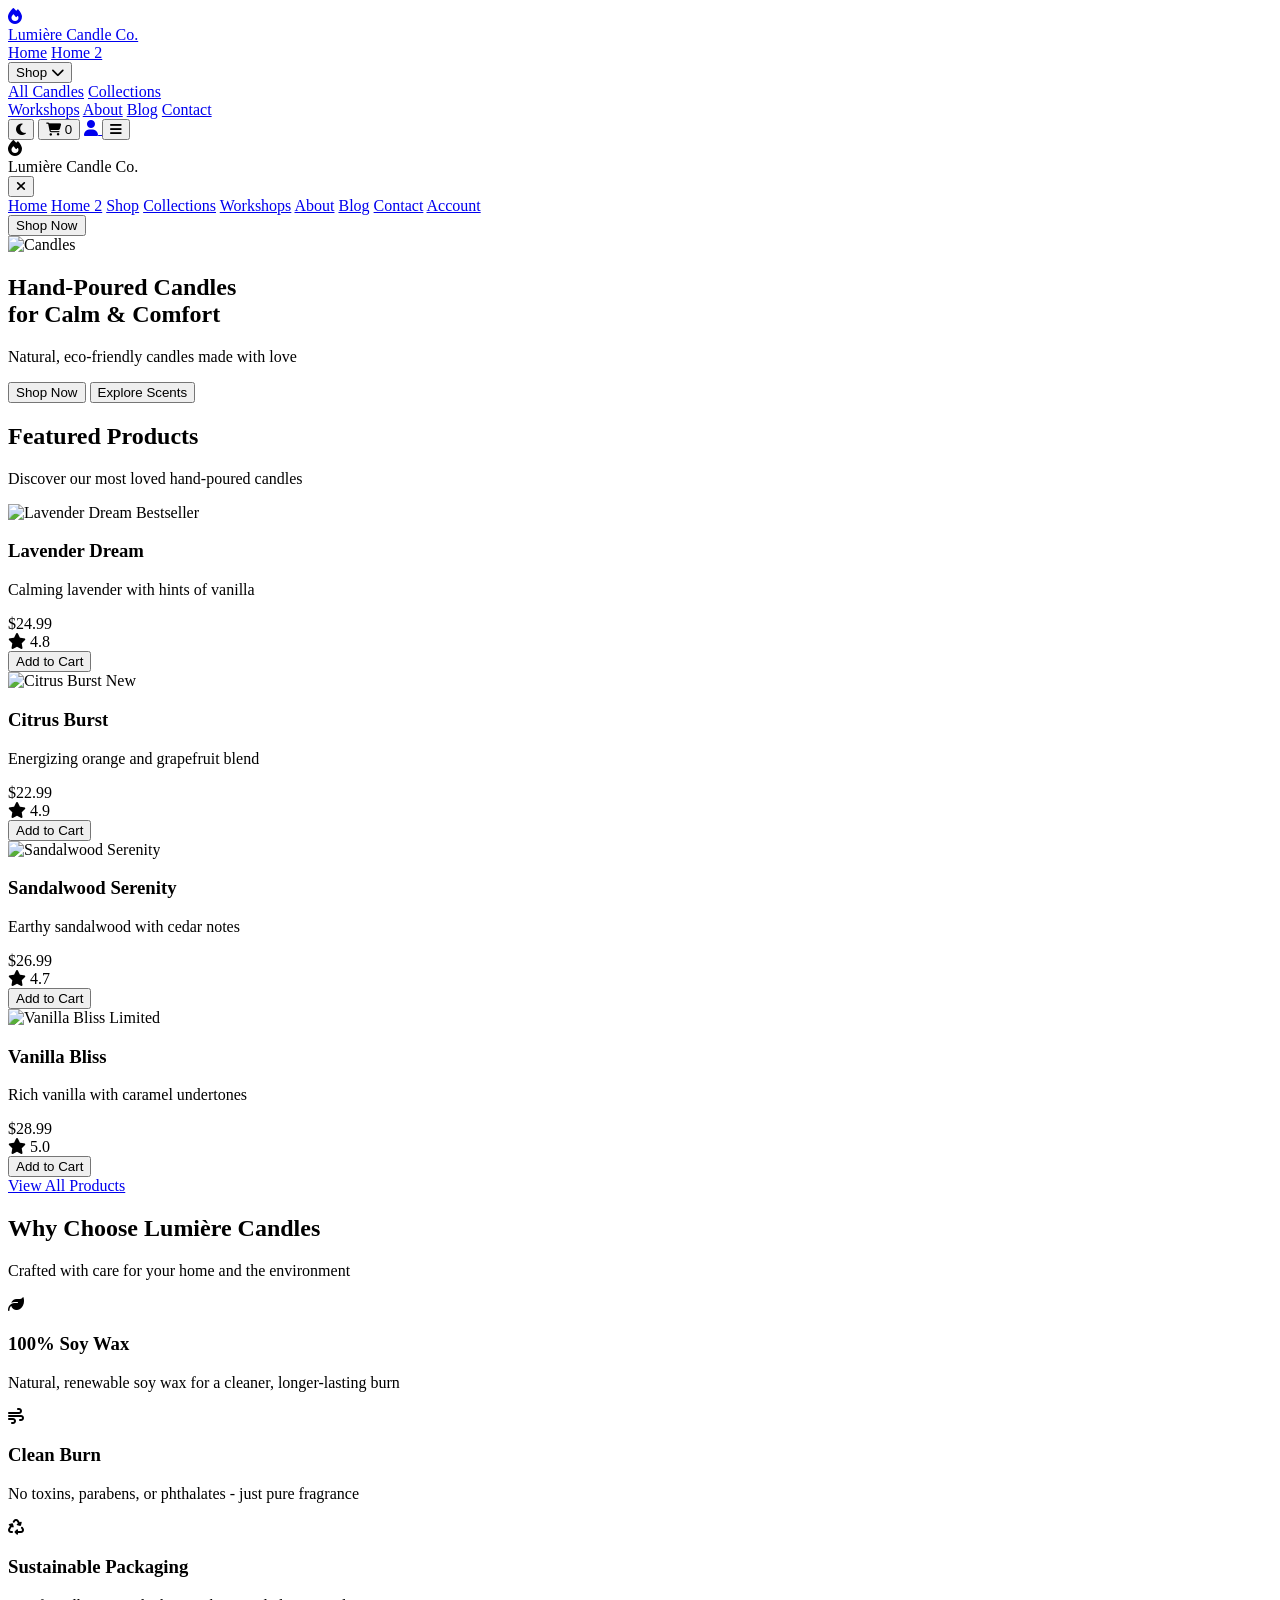
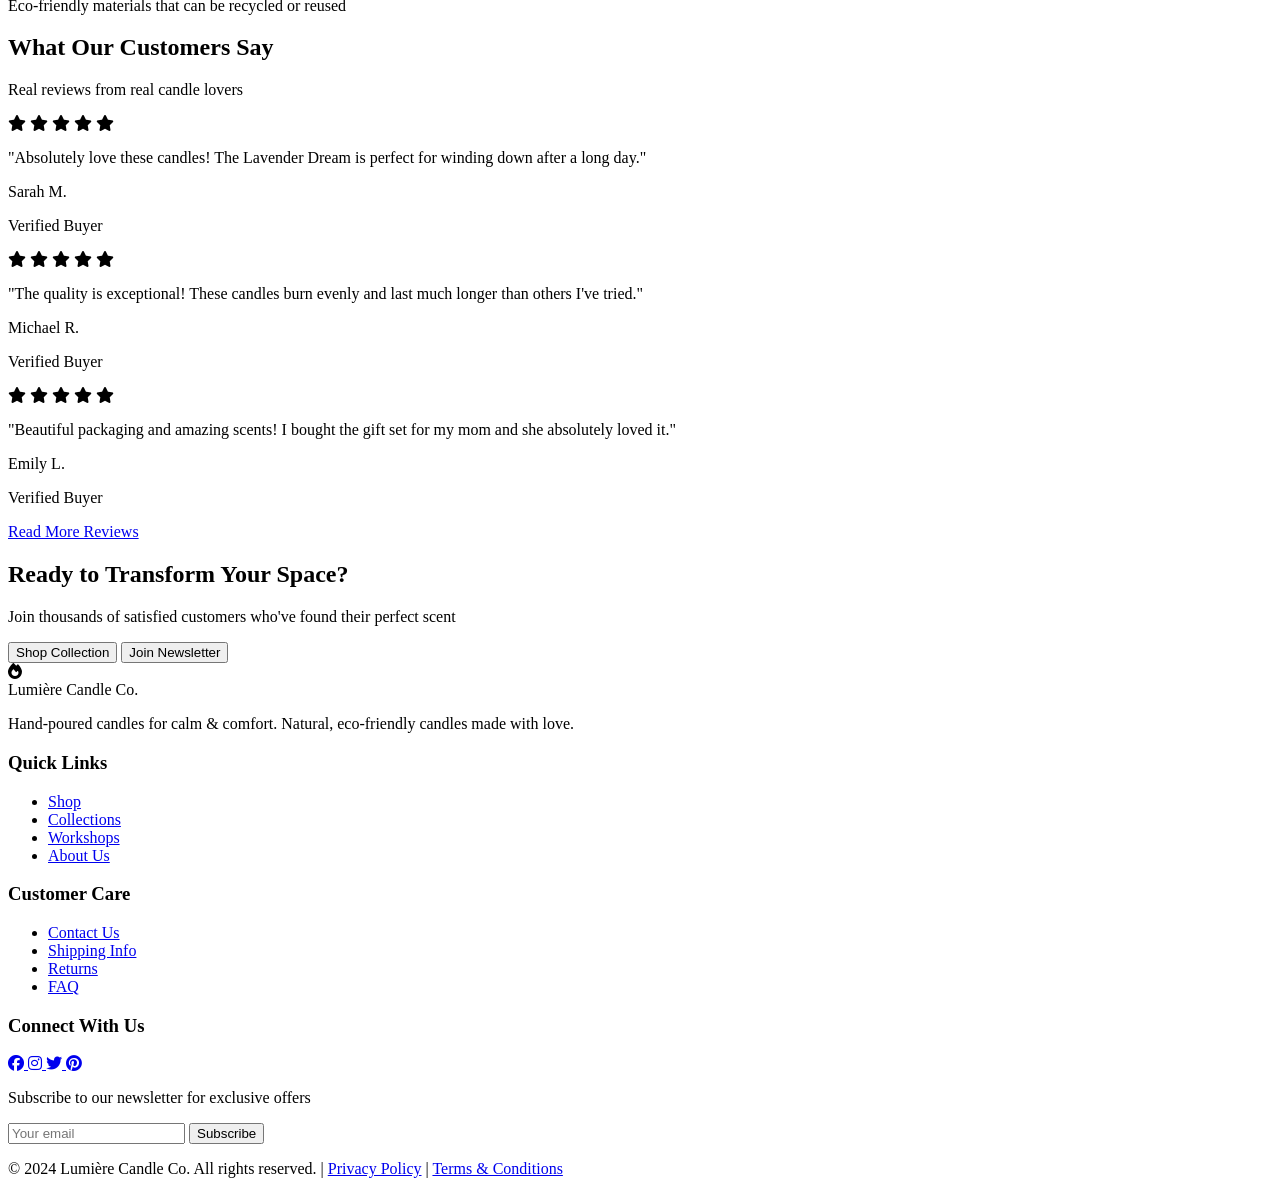
==== index.html @ 9a739b4f "first commit" ====
<!DOCTYPE html>
<html lang="en">
<head>
    <meta charset="UTF-8">
    <meta name="viewport" content="width=device-width, initial-scale=1.0">
    <meta name="description" content="Hand-poured candles for calm & comfort. Natural, eco-friendly candles made with love.">
    <meta name="keywords" content="candles, soy wax, eco-friendly, hand-poured, aromatherapy">
    <link rel="icon" type="image/svg+xml" href="assets/favicon.svg">
    <script src="https://cdn.tailwindcss.com"></script>
    <link rel="stylesheet" href="https://cdnjs.cloudflare.com/ajax/libs/font-awesome/6.4.0/css/all.min.css">
    <link rel="stylesheet" href="css/styles.css">
    <title>Lumière Candle Co. - Hand-Poured Candles</title>
</head>
<body class="bg-gray-50 dark:bg-gray-900 transition-colors duration-300">
    
    <!-- Navigation -->
    <nav id="navbar" class="fixed top-0 left-0 right-0 bg-white dark:bg-gray-800 shadow-md z-50 transition-all duration-300">
        <div class="container mx-auto px-4">
            <div class="flex justify-between items-center h-16 md:h-20">
                <!-- Logo -->
                <a href="index.html" class="flex items-center space-x-2 group">
                    <div class="w-10 h-10 bg-gradient-to-br from-orange-400 to-amber-600 rounded-full flex items-center justify-center transform transition-transform duration-300 group-hover:scale-110">
                        <i class="fas fa-fire text-white text-lg"></i>
                    </div>
                    <span class="text-xl md:text-2xl font-bold text-gray-800 dark:text-white group-hover:text-orange-600 dark:group-hover:text-orange-400 transition-colors duration-300">
                        Lumière Candle Co.
                    </span>
                </a>
                
                <!-- Desktop Navigation -->
                <div class="hidden lg:flex items-center space-x-8">
                    <a href="index.html" class="nav-link text-orange-600 dark:text-orange-400 font-semibold">Home</a>
                    <a href="home2.html" class="nav-link text-gray-700 dark:text-gray-300 hover:text-orange-600">Home 2</a>
                    <div class="relative group">
                        <button class="nav-link text-gray-700 dark:text-gray-300 hover:text-orange-600 flex items-center space-x-1">
                            <span>Shop</span>
                            <i class="fas fa-chevron-down text-xs"></i>
                        </button>
                        <div class="absolute top-full left-0 mt-2 w-48 bg-white dark:bg-gray-800 rounded-lg shadow-lg opacity-0 invisible group-hover:opacity-100 group-hover:visible transition-all duration-200">
                            <a href="shop.html" class="block px-4 py-3 hover:bg-orange-50 hover:text-orange-600">All Candles</a>
                            <a href="collections.html" class="block px-4 py-3 hover:bg-orange-50 hover:text-orange-600">Collections</a>
                        </div>
                    </div>
                    <a href="workshops.html" class="nav-link text-gray-700 dark:text-gray-300 hover:text-orange-600">Workshops</a>
                    <a href="about.html" class="nav-link text-gray-700 dark:text-gray-300 hover:text-orange-600">About</a>
                    <a href="blog.html" class="nav-link text-gray-700 dark:text-gray-300 hover:text-orange-600">Blog</a>
                    <a href="contact.html" class="nav-link text-gray-700 dark:text-gray-300 hover:text-orange-600">Contact</a>
                </div>
                
                <!-- Right Side Actions -->
                <div class="flex items-center space-x-4">
                    <button id="darkModeToggle" class="p-2 rounded-full hover:bg-gray-100 dark:hover:bg-gray-700">
                        <i class="fas fa-moon text-gray-700 dark:text-gray-300"></i>
                    </button>
                    <button class="relative p-2 rounded-full hover:bg-gray-100 dark:hover:bg-gray-700">
                        <i class="fas fa-shopping-cart text-gray-700 dark:text-gray-300"></i>
                        <span id="cartCount" class="absolute -top-1 -right-1 bg-orange-600 text-white text-xs rounded-full w-5 h-5 flex items-center justify-center">0</span>
                    </button>
                    <a href="account.html" class="p-2 rounded-full hover:bg-gray-100 dark:hover:bg-gray-700">
                        <i class="fas fa-user text-gray-700 dark:text-gray-300"></i>
                    </a>
                    <button id="mobileMenuToggle" class="lg:hidden p-2 rounded-full hover:bg-gray-100 dark:hover:bg-gray-700">
                        <i class="fas fa-bars text-gray-700 dark:text-gray-300"></i>
                    </button>
                </div>
            </div>
        </div>
    </nav>
    
    <!-- Mobile Menu -->
    <div id="mobileMenu" class="lg:hidden fixed inset-0 bg-white dark:bg-gray-800 z-40 transform translate-x-full transition-transform duration-300">
        <div class="p-4">
            <div class="flex justify-between items-center mb-8">
                <div class="flex items-center space-x-2">
                    <div class="w-10 h-10 bg-gradient-to-br from-orange-400 to-amber-600 rounded-full flex items-center justify-center">
                        <i class="fas fa-fire text-white text-lg"></i>
                    </div>
                    <span class="text-xl font-bold text-gray-800 dark:text-white">Lumière Candle Co.</span>
                </div>
                <button id="closeMobileMenu" class="p-2 rounded-full hover:bg-gray-100 dark:hover:bg-gray-700">
                    <i class="fas fa-times text-gray-700 dark:text-gray-300"></i>
                </button>
            </div>
            
            <nav class="space-y-4">
                <a href="index.html" class="block py-3 text-lg text-orange-600 dark:text-orange-400 font-semibold">Home</a>
                <a href="home2.html" class="block py-3 text-lg text-gray-700 dark:text-gray-300">Home 2</a>
                <a href="shop.html" class="block py-3 text-lg text-gray-700 dark:text-gray-300">Shop</a>
                <a href="collections.html" class="block py-3 text-lg text-gray-700 dark:text-gray-300">Collections</a>
                <a href="workshops.html" class="block py-3 text-lg text-gray-700 dark:text-gray-300">Workshops</a>
                <a href="about.html" class="block py-3 text-lg text-gray-700 dark:text-gray-300">About</a>
                <a href="blog.html" class="block py-3 text-lg text-gray-700 dark:text-gray-300">Blog</a>
                <a href="contact.html" class="block py-3 text-lg text-gray-700 dark:text-gray-300">Contact</a>
                <a href="account.html" class="block py-3 text-lg text-gray-700 dark:text-gray-300">Account</a>
            </nav>
            
            <div class="mt-8 pt-8 border-t border-gray-200 dark:border-gray-700">
                <button class="w-full bg-orange-600 hover:bg-orange-700 text-white font-semibold py-3 px-6 rounded-lg mb-4">
                    Shop Now
                </button>
            </div>
        </div>
    </div>
    
    <!-- Main Content -->
    <main class="pt-16 md:pt-20">
        
        <!-- Hero Section -->
        <section class="relative h-screen flex items-center justify-center overflow-hidden">
            <div class="absolute inset-0 z-0">
                <div class="absolute inset-0 bg-gradient-to-br from-orange-100 via-amber-50 to-yellow-50 dark:from-gray-900 dark:via-gray-800 dark:to-gray-900"></div>
                <div class="absolute inset-0 bg-black opacity-20"></div>
                <img src="https://images.unsplash.com/photo-1518173946687-a4c8892bbd9f?ixlib=rb-4.0.3&auto=format&fit=crop&w=2070&q=80" alt="Candles" class="w-full h-full object-cover">
            </div>
            
            <div class="relative z-10 text-center px-4 max-w-4xl mx-auto">
                <h1 class="text-4xl md:text-6xl lg:text-7xl font-bold text-white mb-6">
                    Hand-Poured Candles<br>for Calm & Comfort
                </h1>
                <p class="text-xl md:text-2xl text-gray-100 mb-8">
                    Natural, eco-friendly candles made with love
                </p>
                <div class="flex flex-col sm:flex-row gap-4 justify-center">
                    <button class="bg-orange-600 hover:bg-orange-700 text-white font-semibold py-4 px-8 rounded-lg transform hover:scale-105 transition-all duration-300 shadow-lg">
                        Shop Now
                    </button>
                    <button class="bg-transparent border-2 border-white text-white hover:bg-white hover:text-gray-900 font-semibold py-4 px-8 rounded-lg transform hover:scale-105 transition-all duration-300">
                        Explore Scents
                    </button>
                </div>
            </div>
        </section>
        
        <!-- Featured Products -->
        <section class="py-16 md:py-24 bg-white dark:bg-gray-800">
            <div class="container mx-auto px-4">
                <div class="text-center mb-12">
                    <h2 class="text-3xl md:text-4xl font-bold text-gray-900 dark:text-white mb-4">Featured Products</h2>
                    <p class="text-lg text-gray-600 dark:text-gray-400">Discover our most loved hand-poured candles</p>
                </div>
                
                <div class="grid grid-cols-1 md:grid-cols-2 lg:grid-cols-4 gap-6">
                    <div class="bg-gray-50 dark:bg-gray-700 rounded-lg overflow-hidden shadow-lg hover:shadow-xl transform hover:-translate-y-2 transition-all duration-300">
                        <div class="relative">
                            <img src="https://images.unsplash.com/photo-1596464616568-66726450d851?ixlib=rb-4.0.3&auto=format&fit=crop&w=687&q=80" alt="Lavender Dream" class="w-full h-48 object-cover">
                            <span class="absolute top-4 right-4 bg-orange-600 text-white text-xs px-2 py-1 rounded">Bestseller</span>
                        </div>
                        <div class="p-4">
                            <h3 class="text-lg font-semibold text-gray-900 dark:text-white mb-2">Lavender Dream</h3>
                            <p class="text-gray-600 dark:text-gray-400 text-sm mb-3">Calming lavender with hints of vanilla</p>
                            <div class="flex items-center justify-between mb-3">
                                <span class="text-2xl font-bold text-orange-600 dark:text-orange-400">$24.99</span>
                                <div class="flex items-center">
                                    <i class="fas fa-star text-yellow-400 text-sm"></i>
                                    <span class="text-gray-600 dark:text-gray-400 text-sm ml-1">4.8</span>
                                </div>
                            </div>
                            <button class="w-full bg-orange-600 hover:bg-orange-700 text-white font-semibold py-2 px-4 rounded transition-colors duration-200">
                                Add to Cart
                            </button>
                        </div>
                    </div>
                    
                    <div class="bg-gray-50 dark:bg-gray-700 rounded-lg overflow-hidden shadow-lg hover:shadow-xl transform hover:-translate-y-2 transition-all duration-300">
                        <div class="relative">
                            <img src="https://images.unsplash.com/photo-1578662996442-48f60103fc96?ixlib=rb-4.0.3&auto=format&fit=crop&w=687&q=80" alt="Citrus Burst" class="w-full h-48 object-cover">
                            <span class="absolute top-4 right-4 bg-green-600 text-white text-xs px-2 py-1 rounded">New</span>
                        </div>
                        <div class="p-4">
                            <h3 class="text-lg font-semibold text-gray-900 dark:text-white mb-2">Citrus Burst</h3>
                            <p class="text-gray-600 dark:text-gray-400 text-sm mb-3">Energizing orange and grapefruit blend</p>
                            <div class="flex items-center justify-between mb-3">
                                <span class="text-2xl font-bold text-orange-600 dark:text-orange-400">$22.99</span>
                                <div class="flex items-center">
                                    <i class="fas fa-star text-yellow-400 text-sm"></i>
                                    <span class="text-gray-600 dark:text-gray-400 text-sm ml-1">4.9</span>
                                </div>
                            </div>
                            <button class="w-full bg-orange-600 hover:bg-orange-700 text-white font-semibold py-2 px-4 rounded transition-colors duration-200">
                                Add to Cart
                            </button>
                        </div>
                    </div>
                    
                    <div class="bg-gray-50 dark:bg-gray-700 rounded-lg overflow-hidden shadow-lg hover:shadow-xl transform hover:-translate-y-2 transition-all duration-300">
                        <div class="relative">
                            <img src="https://images.unsplash.com/photo-1603732551681-2e91159b9dc2?ixlib=rb-4.0.3&auto=format&fit=crop&w=687&q=80" alt="Sandalwood Serenity" class="w-full h-48 object-cover">
                        </div>
                        <div class="p-4">
                            <h3 class="text-lg font-semibold text-gray-900 dark:text-white mb-2">Sandalwood Serenity</h3>
                            <p class="text-gray-600 dark:text-gray-400 text-sm mb-3">Earthy sandalwood with cedar notes</p>
                            <div class="flex items-center justify-between mb-3">
                                <span class="text-2xl font-bold text-orange-600 dark:text-orange-400">$26.99</span>
                                <div class="flex items-center">
                                    <i class="fas fa-star text-yellow-400 text-sm"></i>
                                    <span class="text-gray-600 dark:text-gray-400 text-sm ml-1">4.7</span>
                                </div>
                            </div>
                            <button class="w-full bg-orange-600 hover:bg-orange-700 text-white font-semibold py-2 px-4 rounded transition-colors duration-200">
                                Add to Cart
                            </button>
                        </div>
                    </div>
                    
                    <div class="bg-gray-50 dark:bg-gray-700 rounded-lg overflow-hidden shadow-lg hover:shadow-xl transform hover:-translate-y-2 transition-all duration-300">
                        <div class="relative">
                            <img src="https://images.unsplash.com/photo-1518173946687-a4c8892bbd9f?ixlib=rb-4.0.3&auto=format&fit=crop&w=2070&q=80" alt="Vanilla Bliss" class="w-full h-48 object-cover">
                            <span class="absolute top-4 right-4 bg-red-600 text-white text-xs px-2 py-1 rounded">Limited</span>
                        </div>
                        <div class="p-4">
                            <h3 class="text-lg font-semibold text-gray-900 dark:text-white mb-2">Vanilla Bliss</h3>
                            <p class="text-gray-600 dark:text-gray-400 text-sm mb-3">Rich vanilla with caramel undertones</p>
                            <div class="flex items-center justify-between mb-3">
                                <span class="text-2xl font-bold text-orange-600 dark:text-orange-400">$28.99</span>
                                <div class="flex items-center">
                                    <i class="fas fa-star text-yellow-400 text-sm"></i>
                                    <span class="text-gray-600 dark:text-gray-400 text-sm ml-1">5.0</span>
                                </div>
                            </div>
                            <button class="w-full bg-orange-600 hover:bg-orange-700 text-white font-semibold py-2 px-4 rounded transition-colors duration-200">
                                Add to Cart
                            </button>
                        </div>
                    </div>
                </div>
                
                <div class="text-center mt-12">
                    <a href="shop.html" class="inline-block bg-orange-600 hover:bg-orange-700 text-white font-semibold py-3 px-8 rounded-lg transform hover:scale-105 transition-all duration-300">
                        View All Products
                    </a>
                </div>
            </div>
        </section>
        
        <!-- Why Choose Us -->
        <section class="py-16 md:py-24 bg-gray-50 dark:bg-gray-900">
            <div class="container mx-auto px-4">
                <div class="text-center mb-12">
                    <h2 class="text-3xl md:text-4xl font-bold text-gray-900 dark:text-white mb-4">Why Choose Lumière Candles</h2>
                    <p class="text-lg text-gray-600 dark:text-gray-400">Crafted with care for your home and the environment</p>
                </div>
                
                <div class="grid grid-cols-1 md:grid-cols-3 gap-8">
                    <div class="text-center">
                        <div class="w-20 h-20 bg-orange-100 dark:bg-orange-900 rounded-full flex items-center justify-center mx-auto mb-4">
                            <i class="fas fa-leaf text-orange-600 dark:text-orange-400 text-3xl"></i>
                        </div>
                        <h3 class="text-xl font-semibold text-gray-900 dark:text-white mb-3">100% Soy Wax</h3>
                        <p class="text-gray-600 dark:text-gray-400">Natural, renewable soy wax for a cleaner, longer-lasting burn</p>
                    </div>
                    
                    <div class="text-center">
                        <div class="w-20 h-20 bg-orange-100 dark:bg-orange-900 rounded-full flex items-center justify-center mx-auto mb-4">
                            <i class="fas fa-wind text-orange-600 dark:text-orange-400 text-3xl"></i>
                        </div>
                        <h3 class="text-xl font-semibold text-gray-900 dark:text-white mb-3">Clean Burn</h3>
                        <p class="text-gray-600 dark:text-gray-400">No toxins, parabens, or phthalates - just pure fragrance</p>
                    </div>
                    
                    <div class="text-center">
                        <div class="w-20 h-20 bg-orange-100 dark:bg-orange-900 rounded-full flex items-center justify-center mx-auto mb-4">
                            <i class="fas fa-recycle text-orange-600 dark:text-orange-400 text-3xl"></i>
                        </div>
                        <h3 class="text-xl font-semibold text-gray-900 dark:text-white mb-3">Sustainable Packaging</h3>
                        <p class="text-gray-600 dark:text-gray-400">Eco-friendly materials that can be recycled or reused</p>
                    </div>
                </div>
            </div>
        </section>
        
        <!-- Customer Reviews -->
        <section class="py-16 md:py-24 bg-white dark:bg-gray-800">
            <div class="container mx-auto px-4">
                <div class="text-center mb-12">
                    <h2 class="text-3xl md:text-4xl font-bold text-gray-900 dark:text-white mb-4">What Our Customers Say</h2>
                    <p class="text-lg text-gray-600 dark:text-gray-400">Real reviews from real candle lovers</p>
                </div>
                
                <div class="grid grid-cols-1 md:grid-cols-3 gap-8">
                    <div class="bg-gray-50 dark:bg-gray-700 p-6 rounded-lg shadow-lg">
                        <div class="flex text-yellow-400 mb-4">
                            <i class="fas fa-star"></i>
                            <i class="fas fa-star"></i>
                            <i class="fas fa-star"></i>
                            <i class="fas fa-star"></i>
                            <i class="fas fa-star"></i>
                        </div>
                        <p class="text-gray-700 dark:text-gray-300 mb-4">"Absolutely love these candles! The Lavender Dream is perfect for winding down after a long day."</p>
                        <div class="flex items-center">
                            <div class="w-10 h-10 bg-gray-300 rounded-full mr-3"></div>
                            <div>
                                <p class="font-semibold text-gray-900 dark:text-white">Sarah M.</p>
                                <p class="text-sm text-gray-600 dark:text-gray-400">Verified Buyer</p>
                            </div>
                        </div>
                    </div>
                    
                    <div class="bg-gray-50 dark:bg-gray-700 p-6 rounded-lg shadow-lg">
                        <div class="flex text-yellow-400 mb-4">
                            <i class="fas fa-star"></i>
                            <i class="fas fa-star"></i>
                            <i class="fas fa-star"></i>
                            <i class="fas fa-star"></i>
                            <i class="fas fa-star"></i>
                        </div>
                        <p class="text-gray-700 dark:text-gray-300 mb-4">"The quality is exceptional! These candles burn evenly and last much longer than others I've tried."</p>
                        <div class="flex items-center">
                            <div class="w-10 h-10 bg-gray-300 rounded-full mr-3"></div>
                            <div>
                                <p class="font-semibold text-gray-900 dark:text-white">Michael R.</p>
                                <p class="text-sm text-gray-600 dark:text-gray-400">Verified Buyer</p>
                            </div>
                        </div>
                    </div>
                    
                    <div class="bg-gray-50 dark:bg-gray-700 p-6 rounded-lg shadow-lg">
                        <div class="flex text-yellow-400 mb-4">
                            <i class="fas fa-star"></i>
                            <i class="fas fa-star"></i>
                            <i class="fas fa-star"></i>
                            <i class="fas fa-star"></i>
                            <i class="fas fa-star"></i>
                        </div>
                        <p class="text-gray-700 dark:text-gray-300 mb-4">"Beautiful packaging and amazing scents! I bought the gift set for my mom and she absolutely loved it."</p>
                        <div class="flex items-center">
                            <div class="w-10 h-10 bg-gray-300 rounded-full mr-3"></div>
                            <div>
                                <p class="font-semibold text-gray-900 dark:text-white">Emily L.</p>
                                <p class="text-sm text-gray-600 dark:text-gray-400">Verified Buyer</p>
                            </div>
                        </div>
                    </div>
                </div>
                
                <div class="text-center mt-12">
                    <a href="#" class="inline-block bg-orange-600 hover:bg-orange-700 text-white font-semibold py-3 px-8 rounded-lg transform hover:scale-105 transition-all duration-300">
                        Read More Reviews
                    </a>
                </div>
            </div>
        </section>
        
        <!-- Final CTA Banner -->
        <section class="py-16 md:py-24 bg-gradient-to-r from-orange-500 to-amber-600">
            <div class="container mx-auto px-4 text-center">
                <h2 class="text-3xl md:text-4xl font-bold text-white mb-4">Ready to Transform Your Space?</h2>
                <p class="text-xl text-orange-100 mb-8">Join thousands of satisfied customers who've found their perfect scent</p>
                <div class="flex flex-col sm:flex-row gap-4 justify-center">
                    <button class="bg-white text-orange-600 hover:bg-gray-100 font-semibold py-3 px-8 rounded-lg transform hover:scale-105 transition-all duration-300">
                        Shop Collection
                    </button>
                    <button class="bg-transparent border-2 border-white text-white hover:bg-white hover:text-orange-600 font-semibold py-3 px-8 rounded-lg transform hover:scale-105 transition-all duration-300">
                        Join Newsletter
                    </button>
                </div>
            </div>
        </section>
        
    </main>
    
    <!-- Footer -->
    <footer class="bg-gray-900 text-white py-12">
        <div class="container mx-auto px-4">
            <div class="grid grid-cols-1 md:grid-cols-4 gap-8">
                <div>
                    <div class="flex items-center space-x-2 mb-4">
                        <div class="w-10 h-10 bg-gradient-to-br from-orange-400 to-amber-600 rounded-full flex items-center justify-center">
                            <i class="fas fa-fire text-white text-lg"></i>
                        </div>
                        <span class="text-xl font-bold">Lumière Candle Co.</span>
                    </div>
                    <p class="text-gray-400">Hand-poured candles for calm & comfort. Natural, eco-friendly candles made with love.</p>
                </div>
                
                <div>
                    <h3 class="font-semibold mb-4">Quick Links</h3>
                    <ul class="space-y-2">
                        <li><a href="shop.html" class="text-gray-400 hover:text-orange-400 transition-colors duration-200">Shop</a></li>
                        <li><a href="collections.html" class="text-gray-400 hover:text-orange-400 transition-colors duration-200">Collections</a></li>
                        <li><a href="workshops.html" class="text-gray-400 hover:text-orange-400 transition-colors duration-200">Workshops</a></li>
                        <li><a href="about.html" class="text-gray-400 hover:text-orange-400 transition-colors duration-200">About Us</a></li>
                    </ul>
                </div>
                
                <div>
                    <h3 class="font-semibold mb-4">Customer Care</h3>
                    <ul class="space-y-2">
                        <li><a href="contact.html" class="text-gray-400 hover:text-orange-400 transition-colors duration-200">Contact Us</a></li>
                        <li><a href="shipping.html" class="text-gray-400 hover:text-orange-400 transition-colors duration-200">Shipping Info</a></li>
                        <li><a href="returns.html" class="text-gray-400 hover:text-orange-400 transition-colors duration-200">Returns</a></li>
                        <li><a href="faq.html" class="text-gray-400 hover:text-orange-400 transition-colors duration-200">FAQ</a></li>
                    </ul>
                </div>
                
                <div>
                    <h3 class="font-semibold mb-4">Connect With Us</h3>
                    <div class="flex space-x-4 mb-4">
                        <a href="#" class="text-gray-400 hover:text-orange-400 transition-colors duration-200">
                            <i class="fab fa-facebook text-xl"></i>
                        </a>
                        <a href="#" class="text-gray-400 hover:text-orange-400 transition-colors duration-200">
                            <i class="fab fa-instagram text-xl"></i>
                        </a>
                        <a href="#" class="text-gray-400 hover:text-orange-400 transition-colors duration-200">
                            <i class="fab fa-twitter text-xl"></i>
                        </a>
                        <a href="#" class="text-gray-400 hover:text-orange-400 transition-colors duration-200">
                            <i class="fab fa-pinterest text-xl"></i>
                        </a>
                    </div>
                    <p class="text-gray-400 mb-4">Subscribe to our newsletter for exclusive offers</p>
                    <div class="flex">
                        <input type="email" placeholder="Your email" class="bg-gray-800 text-white px-4 py-2 rounded-l-lg flex-1">
                        <button class="bg-orange-600 hover:bg-orange-700 text-white px-4 py-2 rounded-r-lg transition-colors duration-200">
                            Subscribe
                        </button>
                    </div>
                </div>
            </div>
            
            <div class="border-t border-gray-800 mt-8 pt-8 text-center text-gray-400">
                <p>&copy; 2024 Lumière Candle Co. All rights reserved. | <a href="privacy.html" class="hover:text-orange-400">Privacy Policy</a> | <a href="terms.html" class="hover:text-orange-400">Terms & Conditions</a></p>
            </div>
        </div>
    </footer>
    
    <script src="js/main.js"></script>
</body>
</html>
---- css/styles.css ----
/* Custom CSS for Lumière Candle Co. */

/* Animation Classes */
@keyframes fade-in-up {
    from { opacity: 0; transform: translateY(30px); }
    to { opacity: 1; transform: translateY(0); }
}

.animate-fade-in-up { animation: fade-in-up 0.8s ease-out forwards; }
.animation-delay-200 { animation-delay: 0.2s; }
.animation-delay-400 { animation-delay: 0.4s; }

/* Navigation */
.nav-link { position: relative; transition: all 0.3s ease; }
.nav-link::after {
    content: ''; position: absolute; bottom: -2px; left: 0; width: 0; height: 2px;
    background-color: #ea580c; transition: width 0.3s ease;
}
.nav-link:hover::after { width: 100%; }

/* Cards */
.card-hover { transition: all 0.3s ease; }
.card-hover:hover { transform: translateY(-8px); box-shadow: 0 20px 25px -5px rgba(0, 0, 0, 0.1); }

/* Buttons */
.btn-hover { transition: all 0.3s ease; position: relative; overflow: hidden; }
.btn-hover::before {
    content: ''; position: absolute; top: 0; left: -100%; width: 100%; height: 100%;
    background: linear-gradient(90deg, transparent, rgba(255, 255, 255, 0.2), transparent);
    transition: left 0.5s ease;
}
.btn-hover:hover::before { left: 100%; }

/* Dark mode */
.dark .nav-link::after { background-color: #fb923c; }

/* Scrollbar */
::-webkit-scrollbar { width: 8px; }
::-webkit-scrollbar-track { background: #f1f1f1; }
.dark ::-webkit-scrollbar-track { background: #374151; }
::-webkit-scrollbar-thumb { background: #ea580c; border-radius: 4px; }

/* Forms */
.form-input { transition: all 0.3s ease; border: 2px solid transparent; }
.form-input:focus { border-color: #ea580c; box-shadow: 0 0 0 3px rgba(234, 88, 12, 0.1); }

/* Responsive */
@media (max-width: 640px) {
    .hero-title { font-size: 2.5rem; line-height: 1.2; }
    .section-title { font-size: 2rem; }
}

/* Smooth scrolling */
html { scroll-behavior: smooth; }
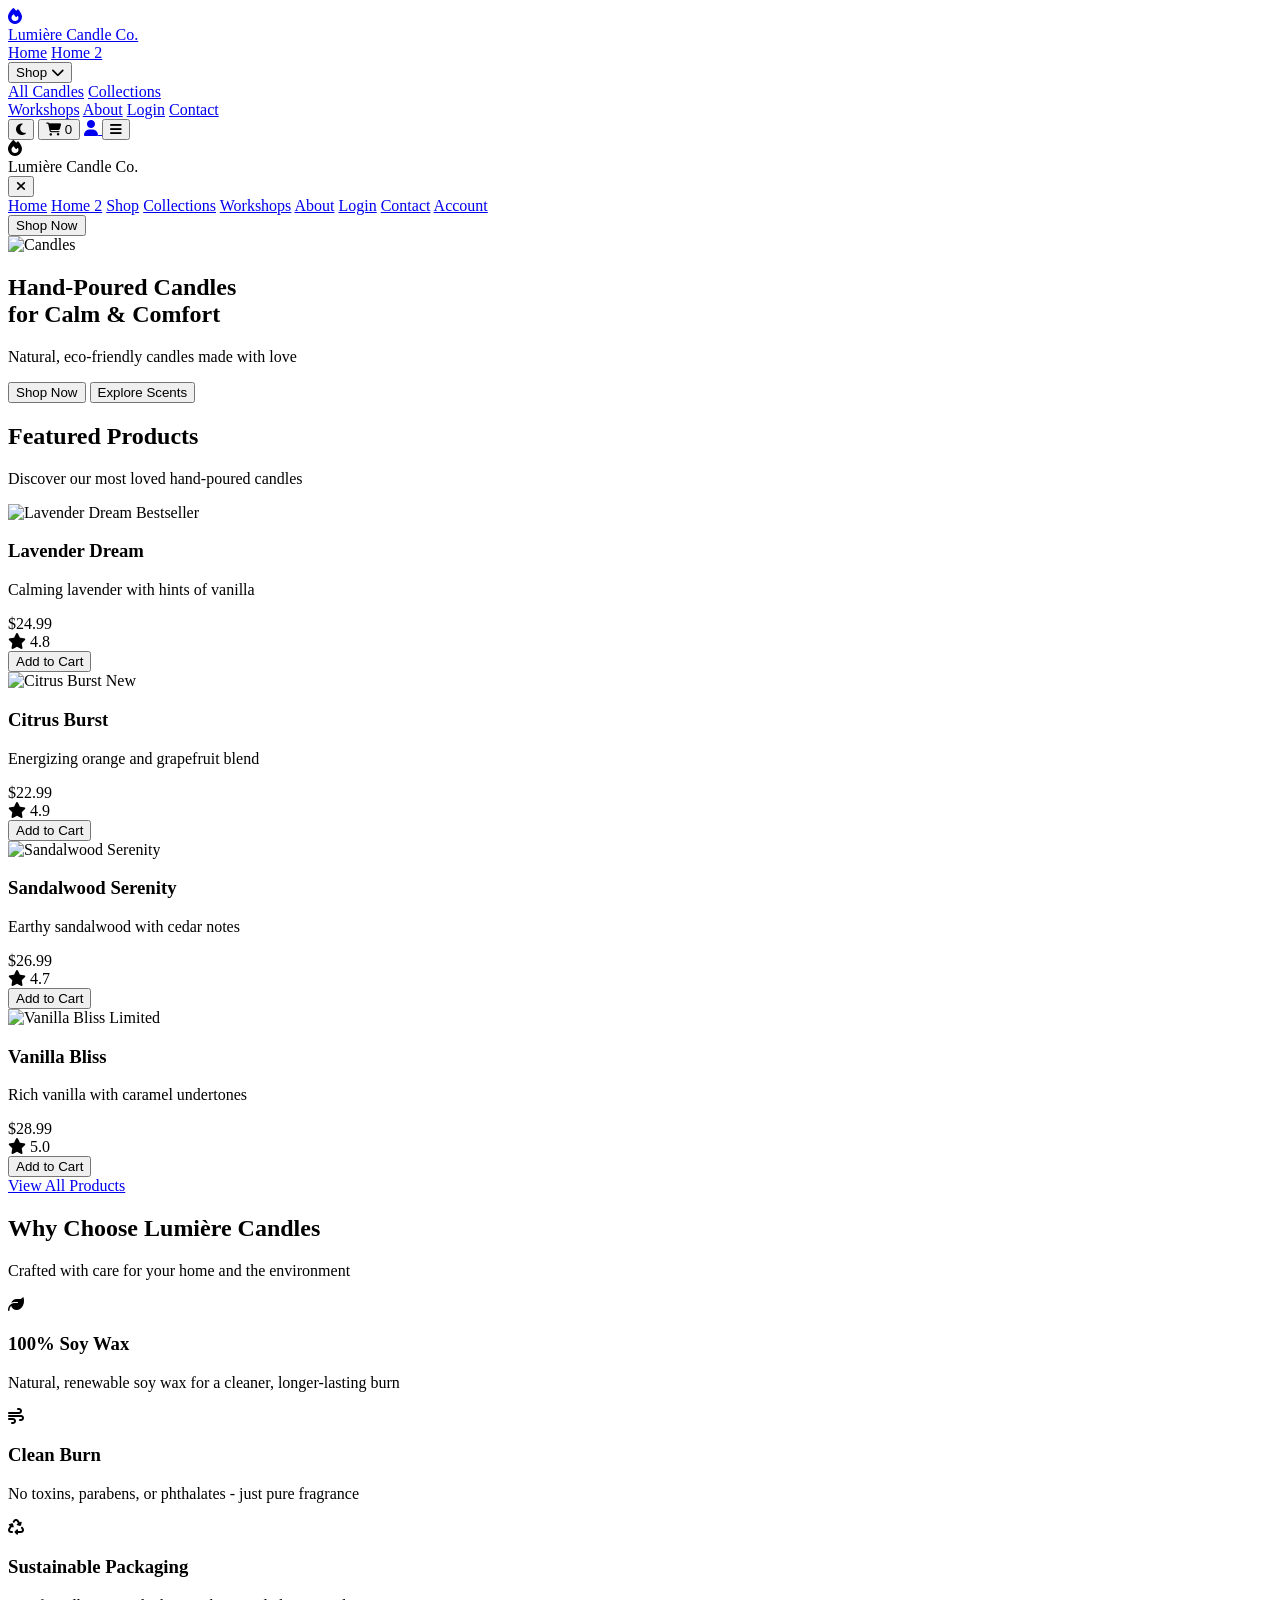
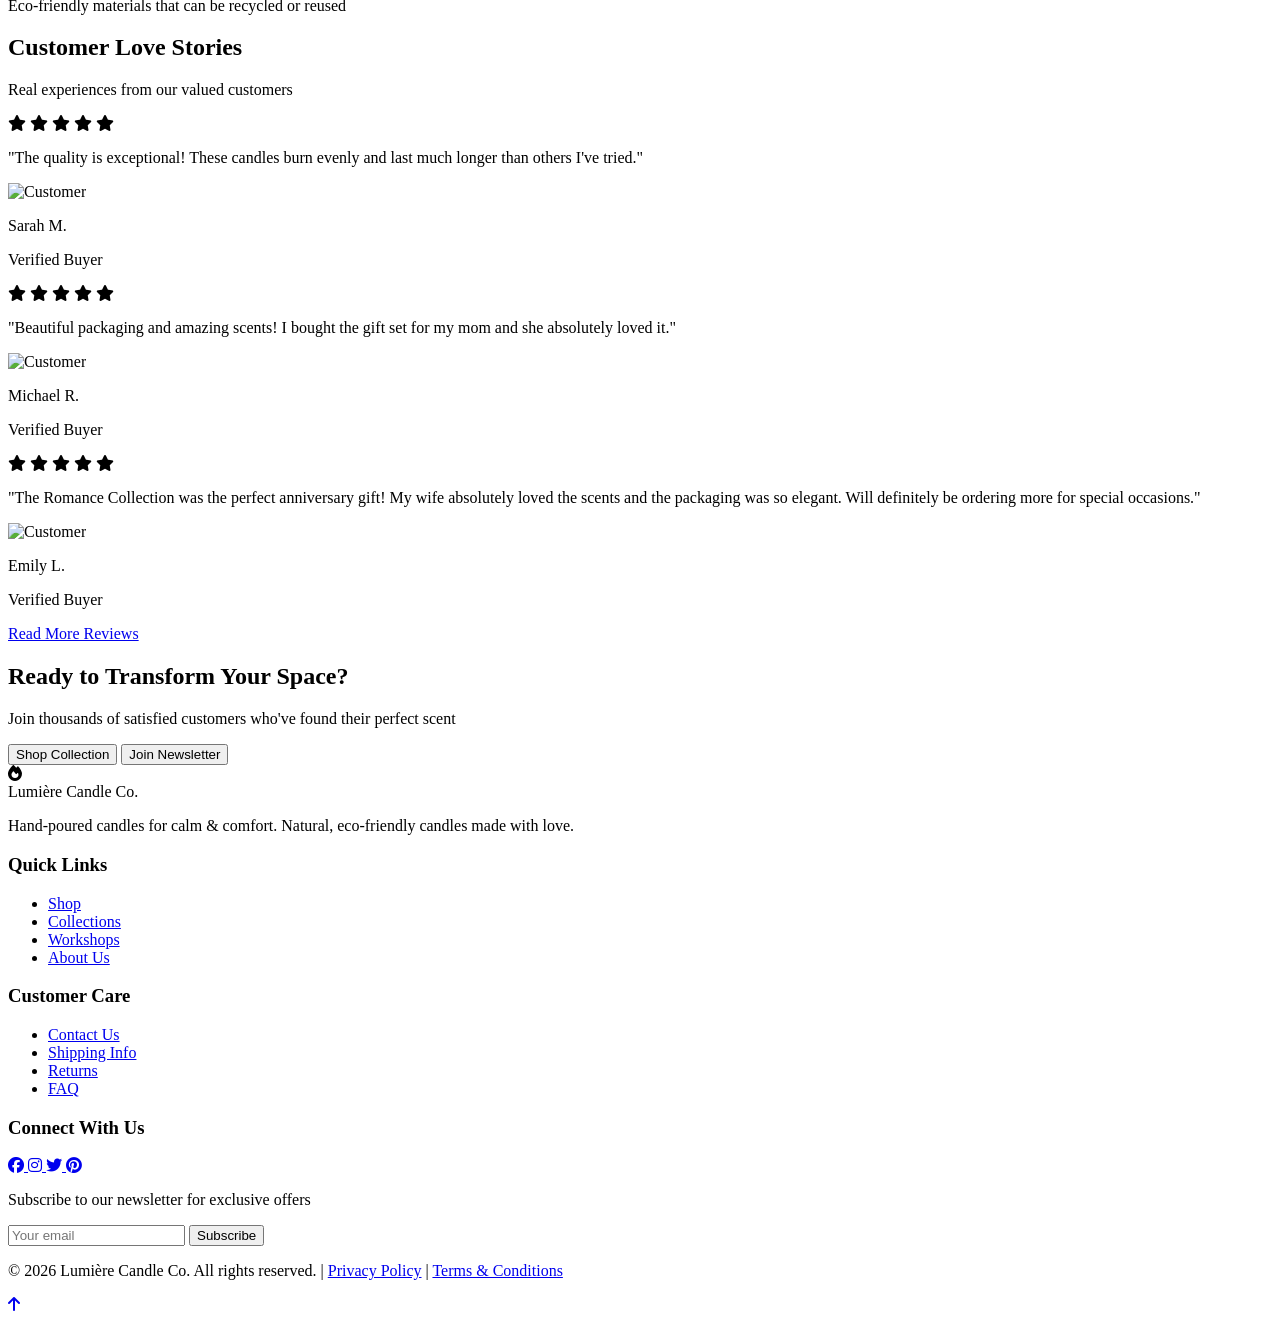
==== commit 175212fb: "OOO" ====
--- a/index.html
+++ b/index.html
@@ -1,9 +1,11 @@
 <!DOCTYPE html>
 <html lang="en">
+
 <head>
     <meta charset="UTF-8">
     <meta name="viewport" content="width=device-width, initial-scale=1.0">
-    <meta name="description" content="Hand-poured candles for calm & comfort. Natural, eco-friendly candles made with love.">
+    <meta name="description"
+        content="Hand-poured candles for calm & comfort. Natural, eco-friendly candles made with love.">
     <meta name="keywords" content="candles, soy wax, eco-friendly, hand-poured, aromatherapy">
     <link rel="icon" type="image/svg+xml" href="assets/favicon.svg">
     <script src="https://cdn.tailwindcss.com"></script>
@@ -11,42 +13,55 @@
     <link rel="stylesheet" href="css/styles.css">
     <title>Lumière Candle Co. - Hand-Poured Candles</title>
 </head>
+
 <body class="bg-gray-50 dark:bg-gray-900 transition-colors duration-300">
-    
+
     <!-- Navigation -->
-    <nav id="navbar" class="fixed top-0 left-0 right-0 bg-white dark:bg-gray-800 shadow-md z-50 transition-all duration-300">
+    <nav id="navbar"
+        class="fixed top-0 left-0 right-0 bg-white dark:bg-gray-800 shadow-md z-50 transition-all duration-300">
         <div class="container mx-auto px-4">
             <div class="flex justify-between items-center h-16 md:h-20">
                 <!-- Logo -->
                 <a href="index.html" class="flex items-center space-x-2 group">
-                    <div class="w-10 h-10 bg-gradient-to-br from-orange-400 to-amber-600 rounded-full flex items-center justify-center transform transition-transform duration-300 group-hover:scale-110">
+                    <div
+                        class="w-10 h-10 bg-gradient-to-br from-orange-400 to-amber-600 rounded-full flex items-center justify-center transform transition-transform duration-300 group-hover:scale-110">
                         <i class="fas fa-fire text-white text-lg"></i>
                     </div>
-                    <span class="text-xl md:text-2xl font-bold text-gray-800 dark:text-white group-hover:text-orange-600 dark:group-hover:text-orange-400 transition-colors duration-300">
+                    <span
+                        class="text-xl md:text-2xl font-bold text-gray-800 dark:text-white group-hover:text-orange-600 dark:group-hover:text-orange-400 transition-colors duration-300">
                         Lumière Candle Co.
                     </span>
                 </a>
-                
+
                 <!-- Desktop Navigation -->
                 <div class="hidden lg:flex items-center space-x-8">
                     <a href="index.html" class="nav-link text-orange-600 dark:text-orange-400 font-semibold">Home</a>
-                    <a href="home2.html" class="nav-link text-gray-700 dark:text-gray-300 hover:text-orange-600">Home 2</a>
+                    <a href="home2.html" class="nav-link text-gray-700 dark:text-gray-300 hover:text-orange-600">Home
+                        2</a>
                     <div class="relative group">
-                        <button class="nav-link text-gray-700 dark:text-gray-300 hover:text-orange-600 flex items-center space-x-1">
+                        <button
+                            class="nav-link text-gray-700 dark:text-gray-300 hover:text-orange-600 flex items-center space-x-1">
                             <span>Shop</span>
                             <i class="fas fa-chevron-down text-xs"></i>
                         </button>
-                        <div class="absolute top-full left-0 mt-2 w-48 bg-white dark:bg-gray-800 rounded-lg shadow-lg opacity-0 invisible group-hover:opacity-100 group-hover:visible transition-all duration-200">
-                            <a href="shop.html" class="block px-4 py-3 hover:bg-orange-50 hover:text-orange-600">All Candles</a>
-                            <a href="collections.html" class="block px-4 py-3 hover:bg-orange-50 hover:text-orange-600">Collections</a>
-                        </div>
-                    </div>
-                    <a href="workshops.html" class="nav-link text-gray-700 dark:text-gray-300 hover:text-orange-600">Workshops</a>
-                    <a href="about.html" class="nav-link text-gray-700 dark:text-gray-300 hover:text-orange-600">About</a>
-                    <a href="blog.html" class="nav-link text-gray-700 dark:text-gray-300 hover:text-orange-600">Blog</a>
-                    <a href="contact.html" class="nav-link text-gray-700 dark:text-gray-300 hover:text-orange-600">Contact</a>
-                </div>
-                
+                        <div
+                            class="absolute top-full left-0 mt-2 w-48 bg-white dark:bg-gray-800 rounded-lg shadow-lg opacity-0 invisible group-hover:opacity-100 group-hover:visible transition-all duration-200">
+                            <a href="shop.html" class="block px-4 py-3 hover:bg-orange-50 hover:text-orange-600">All
+                                Candles</a>
+                            <a href="collections.html"
+                                class="block px-4 py-3 hover:bg-orange-50 hover:text-orange-600">Collections</a>
+                        </div>
+                    </div>
+                    <a href="workshops.html"
+                        class="nav-link text-gray-700 dark:text-gray-300 hover:text-orange-600">Workshops</a>
+                    <a href="about.html"
+                        class="nav-link text-gray-700 dark:text-gray-300 hover:text-orange-600">About</a>
+                    <a href="login.html"
+                        class="nav-link text-gray-700 dark:text-gray-300 hover:text-orange-600">Login</a>
+                    <a href="contact.html"
+                        class="nav-link text-gray-700 dark:text-gray-300 hover:text-orange-600">Contact</a>
+                </div>
+
                 <!-- Right Side Actions -->
                 <div class="flex items-center space-x-4">
                     <button id="darkModeToggle" class="p-2 rounded-full hover:bg-gray-100 dark:hover:bg-gray-700">
@@ -54,25 +69,29 @@
                     </button>
                     <button class="relative p-2 rounded-full hover:bg-gray-100 dark:hover:bg-gray-700">
                         <i class="fas fa-shopping-cart text-gray-700 dark:text-gray-300"></i>
-                        <span id="cartCount" class="absolute -top-1 -right-1 bg-orange-600 text-white text-xs rounded-full w-5 h-5 flex items-center justify-center">0</span>
+                        <span id="cartCount"
+                            class="absolute -top-1 -right-1 bg-orange-600 text-white text-xs rounded-full w-5 h-5 flex items-center justify-center">0</span>
                     </button>
                     <a href="account.html" class="p-2 rounded-full hover:bg-gray-100 dark:hover:bg-gray-700">
                         <i class="fas fa-user text-gray-700 dark:text-gray-300"></i>
                     </a>
-                    <button id="mobileMenuToggle" class="lg:hidden p-2 rounded-full hover:bg-gray-100 dark:hover:bg-gray-700">
+                    <button id="mobileMenuToggle"
+                        class="lg:hidden p-2 rounded-full hover:bg-gray-100 dark:hover:bg-gray-700">
                         <i class="fas fa-bars text-gray-700 dark:text-gray-300"></i>
                     </button>
                 </div>
             </div>
         </div>
     </nav>
-    
+
     <!-- Mobile Menu -->
-    <div id="mobileMenu" class="lg:hidden fixed inset-0 bg-white dark:bg-gray-800 z-40 transform translate-x-full transition-transform duration-300">
+    <div id="mobileMenu"
+        class="lg:hidden fixed inset-0 bg-white dark:bg-gray-800 z-40 transform translate-x-full transition-transform duration-300">
         <div class="p-4">
             <div class="flex justify-between items-center mb-8">
                 <div class="flex items-center space-x-2">
-                    <div class="w-10 h-10 bg-gradient-to-br from-orange-400 to-amber-600 rounded-full flex items-center justify-center">
+                    <div
+                        class="w-10 h-10 bg-gradient-to-br from-orange-400 to-amber-600 rounded-full flex items-center justify-center">
                         <i class="fas fa-fire text-white text-lg"></i>
                     </div>
                     <span class="text-xl font-bold text-gray-800 dark:text-white">Lumière Candle Co.</span>
@@ -81,38 +100,43 @@
                     <i class="fas fa-times text-gray-700 dark:text-gray-300"></i>
                 </button>
             </div>
-            
+
             <nav class="space-y-4">
-                <a href="index.html" class="block py-3 text-lg text-orange-600 dark:text-orange-400 font-semibold">Home</a>
+                <a href="index.html"
+                    class="block py-3 text-lg text-orange-600 dark:text-orange-400 font-semibold">Home</a>
                 <a href="home2.html" class="block py-3 text-lg text-gray-700 dark:text-gray-300">Home 2</a>
                 <a href="shop.html" class="block py-3 text-lg text-gray-700 dark:text-gray-300">Shop</a>
                 <a href="collections.html" class="block py-3 text-lg text-gray-700 dark:text-gray-300">Collections</a>
                 <a href="workshops.html" class="block py-3 text-lg text-gray-700 dark:text-gray-300">Workshops</a>
                 <a href="about.html" class="block py-3 text-lg text-gray-700 dark:text-gray-300">About</a>
-                <a href="blog.html" class="block py-3 text-lg text-gray-700 dark:text-gray-300">Blog</a>
+                <a href="login.html" class="block py-3 text-lg text-gray-700 dark:text-gray-300">Login</a>
                 <a href="contact.html" class="block py-3 text-lg text-gray-700 dark:text-gray-300">Contact</a>
                 <a href="account.html" class="block py-3 text-lg text-gray-700 dark:text-gray-300">Account</a>
             </nav>
-            
+
             <div class="mt-8 pt-8 border-t border-gray-200 dark:border-gray-700">
-                <button class="w-full bg-orange-600 hover:bg-orange-700 text-white font-semibold py-3 px-6 rounded-lg mb-4">
+                <button
+                    class="w-full bg-orange-600 hover:bg-orange-700 text-white font-semibold py-3 px-6 rounded-lg mb-4">
                     Shop Now
                 </button>
             </div>
         </div>
     </div>
-    
+
     <!-- Main Content -->
     <main class="pt-16 md:pt-20">
-        
+
         <!-- Hero Section -->
         <section class="relative h-screen flex items-center justify-center overflow-hidden">
             <div class="absolute inset-0 z-0">
-                <div class="absolute inset-0 bg-gradient-to-br from-orange-100 via-amber-50 to-yellow-50 dark:from-gray-900 dark:via-gray-800 dark:to-gray-900"></div>
+                <div
+                    class="absolute inset-0 bg-gradient-to-br from-orange-100 via-amber-50 to-yellow-50 dark:from-gray-900 dark:via-gray-800 dark:to-gray-900">
+                </div>
                 <div class="absolute inset-0 bg-black opacity-20"></div>
-                <img src="https://images.unsplash.com/photo-1518173946687-a4c8892bbd9f?ixlib=rb-4.0.3&auto=format&fit=crop&w=2070&q=80" alt="Candles" class="w-full h-full object-cover">
-            </div>
-            
+                <img src="https://images.unsplash.com/photo-1518173946687-a4c8892bbd9f?ixlib=rb-4.0.3&auto=format&fit=crop&w=2070&q=80"
+                    alt="Candles" class="w-full h-full object-cover">
+            </div>
+
             <div class="relative z-10 text-center px-4 max-w-4xl mx-auto">
                 <h1 class="text-4xl md:text-6xl lg:text-7xl font-bold text-white mb-6">
                     Hand-Poured Candles<br>for Calm & Comfort
@@ -121,16 +145,18 @@
                     Natural, eco-friendly candles made with love
                 </p>
                 <div class="flex flex-col sm:flex-row gap-4 justify-center">
-                    <button class="bg-orange-600 hover:bg-orange-700 text-white font-semibold py-4 px-8 rounded-lg transform hover:scale-105 transition-all duration-300 shadow-lg">
+                    <button
+                        class="bg-orange-600 hover:bg-orange-700 text-white font-semibold py-4 px-8 rounded-lg transform hover:scale-105 transition-all duration-300 shadow-lg">
                         Shop Now
                     </button>
-                    <button class="bg-transparent border-2 border-white text-white hover:bg-white hover:text-gray-900 font-semibold py-4 px-8 rounded-lg transform hover:scale-105 transition-all duration-300">
+                    <button
+                        class="bg-transparent border-2 border-white text-white hover:bg-white hover:text-gray-900 font-semibold py-4 px-8 rounded-lg transform hover:scale-105 transition-all duration-300">
                         Explore Scents
                     </button>
                 </div>
             </div>
         </section>
-        
+
         <!-- Featured Products -->
         <section class="py-16 md:py-24 bg-white dark:bg-gray-800">
             <div class="container mx-auto px-4">
@@ -138,16 +164,20 @@
                     <h2 class="text-3xl md:text-4xl font-bold text-gray-900 dark:text-white mb-4">Featured Products</h2>
                     <p class="text-lg text-gray-600 dark:text-gray-400">Discover our most loved hand-poured candles</p>
                 </div>
-                
+
                 <div class="grid grid-cols-1 md:grid-cols-2 lg:grid-cols-4 gap-6">
-                    <div class="bg-gray-50 dark:bg-gray-700 rounded-lg overflow-hidden shadow-lg hover:shadow-xl transform hover:-translate-y-2 transition-all duration-300">
+                    <div
+                        class="bg-gray-50 dark:bg-gray-700 rounded-lg overflow-hidden shadow-lg hover:shadow-xl transform hover:-translate-y-2 transition-all duration-300">
                         <div class="relative">
-                            <img src="https://images.unsplash.com/photo-1596464616568-66726450d851?ixlib=rb-4.0.3&auto=format&fit=crop&w=687&q=80" alt="Lavender Dream" class="w-full h-48 object-cover">
-                            <span class="absolute top-4 right-4 bg-orange-600 text-white text-xs px-2 py-1 rounded">Bestseller</span>
+                            <img src="https://www.roses-andre-eve.com/2451-thickbox_default/lavender-dreamR-interlav.jpg"
+                                alt="Lavender Dream" class="w-full h-48 object-cover">
+                            <span
+                                class="absolute top-4 right-4 bg-orange-600 text-white text-xs px-2 py-1 rounded">Bestseller</span>
                         </div>
                         <div class="p-4">
                             <h3 class="text-lg font-semibold text-gray-900 dark:text-white mb-2">Lavender Dream</h3>
-                            <p class="text-gray-600 dark:text-gray-400 text-sm mb-3">Calming lavender with hints of vanilla</p>
+                            <p class="text-gray-600 dark:text-gray-400 text-sm mb-3">Calming lavender with hints of
+                                vanilla</p>
                             <div class="flex items-center justify-between mb-3">
                                 <span class="text-2xl font-bold text-orange-600 dark:text-orange-400">$24.99</span>
                                 <div class="flex items-center">
@@ -155,20 +185,25 @@
                                     <span class="text-gray-600 dark:text-gray-400 text-sm ml-1">4.8</span>
                                 </div>
                             </div>
-                            <button class="w-full bg-orange-600 hover:bg-orange-700 text-white font-semibold py-2 px-4 rounded transition-colors duration-200">
+                            <button
+                                class="w-full bg-orange-600 hover:bg-orange-700 text-white font-semibold py-2 px-4 rounded transition-colors duration-200">
                                 Add to Cart
                             </button>
                         </div>
                     </div>
-                    
-                    <div class="bg-gray-50 dark:bg-gray-700 rounded-lg overflow-hidden shadow-lg hover:shadow-xl transform hover:-translate-y-2 transition-all duration-300">
+
+                    <div
+                        class="bg-gray-50 dark:bg-gray-700 rounded-lg overflow-hidden shadow-lg hover:shadow-xl transform hover:-translate-y-2 transition-all duration-300">
                         <div class="relative">
-                            <img src="https://images.unsplash.com/photo-1578662996442-48f60103fc96?ixlib=rb-4.0.3&auto=format&fit=crop&w=687&q=80" alt="Citrus Burst" class="w-full h-48 object-cover">
-                            <span class="absolute top-4 right-4 bg-green-600 text-white text-xs px-2 py-1 rounded">New</span>
+                            <img src="https://images.unsplash.com/photo-1578662996442-48f60103fc96?ixlib=rb-4.0.3&auto=format&fit=crop&w=687&q=80"
+                                alt="Citrus Burst" class="w-full h-48 object-cover">
+                            <span
+                                class="absolute top-4 right-4 bg-green-600 text-white text-xs px-2 py-1 rounded">New</span>
                         </div>
                         <div class="p-4">
                             <h3 class="text-lg font-semibold text-gray-900 dark:text-white mb-2">Citrus Burst</h3>
-                            <p class="text-gray-600 dark:text-gray-400 text-sm mb-3">Energizing orange and grapefruit blend</p>
+                            <p class="text-gray-600 dark:text-gray-400 text-sm mb-3">Energizing orange and grapefruit
+                                blend</p>
                             <div class="flex items-center justify-between mb-3">
                                 <span class="text-2xl font-bold text-orange-600 dark:text-orange-400">$22.99</span>
                                 <div class="flex items-center">
@@ -176,19 +211,24 @@
                                     <span class="text-gray-600 dark:text-gray-400 text-sm ml-1">4.9</span>
                                 </div>
                             </div>
-                            <button class="w-full bg-orange-600 hover:bg-orange-700 text-white font-semibold py-2 px-4 rounded transition-colors duration-200">
+                            <button
+                                class="w-full bg-orange-600 hover:bg-orange-700 text-white font-semibold py-2 px-4 rounded transition-colors duration-200">
                                 Add to Cart
                             </button>
                         </div>
                     </div>
-                    
-                    <div class="bg-gray-50 dark:bg-gray-700 rounded-lg overflow-hidden shadow-lg hover:shadow-xl transform hover:-translate-y-2 transition-all duration-300">
+
+                    <div
+                        class="bg-gray-50 dark:bg-gray-700 rounded-lg overflow-hidden shadow-lg hover:shadow-xl transform hover:-translate-y-2 transition-all duration-300">
                         <div class="relative">
-                            <img src="https://images.unsplash.com/photo-1603732551681-2e91159b9dc2?ixlib=rb-4.0.3&auto=format&fit=crop&w=687&q=80" alt="Sandalwood Serenity" class="w-full h-48 object-cover">
+                            <img src="https://images.unsplash.com/photo-1603732551681-2e91159b9dc2?ixlib=rb-4.0.3&auto=format&fit=crop&w=687&q=80"
+                                alt="Sandalwood Serenity" class="w-full h-48 object-cover">
                         </div>
                         <div class="p-4">
-                            <h3 class="text-lg font-semibold text-gray-900 dark:text-white mb-2">Sandalwood Serenity</h3>
-                            <p class="text-gray-600 dark:text-gray-400 text-sm mb-3">Earthy sandalwood with cedar notes</p>
+                            <h3 class="text-lg font-semibold text-gray-900 dark:text-white mb-2">Sandalwood Serenity
+                            </h3>
+                            <p class="text-gray-600 dark:text-gray-400 text-sm mb-3">Earthy sandalwood with cedar notes
+                            </p>
                             <div class="flex items-center justify-between mb-3">
                                 <span class="text-2xl font-bold text-orange-600 dark:text-orange-400">$26.99</span>
                                 <div class="flex items-center">
@@ -196,20 +236,25 @@
                                     <span class="text-gray-600 dark:text-gray-400 text-sm ml-1">4.7</span>
                                 </div>
                             </div>
-                            <button class="w-full bg-orange-600 hover:bg-orange-700 text-white font-semibold py-2 px-4 rounded transition-colors duration-200">
+                            <button
+                                class="w-full bg-orange-600 hover:bg-orange-700 text-white font-semibold py-2 px-4 rounded transition-colors duration-200">
                                 Add to Cart
                             </button>
                         </div>
                     </div>
-                    
-                    <div class="bg-gray-50 dark:bg-gray-700 rounded-lg overflow-hidden shadow-lg hover:shadow-xl transform hover:-translate-y-2 transition-all duration-300">
+
+                    <div
+                        class="bg-gray-50 dark:bg-gray-700 rounded-lg overflow-hidden shadow-lg hover:shadow-xl transform hover:-translate-y-2 transition-all duration-300">
                         <div class="relative">
-                            <img src="https://images.unsplash.com/photo-1518173946687-a4c8892bbd9f?ixlib=rb-4.0.3&auto=format&fit=crop&w=2070&q=80" alt="Vanilla Bliss" class="w-full h-48 object-cover">
-                            <span class="absolute top-4 right-4 bg-red-600 text-white text-xs px-2 py-1 rounded">Limited</span>
+                            <img src="https://images.unsplash.com/photo-1518173946687-a4c8892bbd9f?ixlib=rb-4.0.3&auto=format&fit=crop&w=2070&q=80"
+                                alt="Vanilla Bliss" class="w-full h-48 object-cover">
+                            <span
+                                class="absolute top-4 right-4 bg-red-600 text-white text-xs px-2 py-1 rounded">Limited</span>
                         </div>
                         <div class="p-4">
                             <h3 class="text-lg font-semibold text-gray-900 dark:text-white mb-2">Vanilla Bliss</h3>
-                            <p class="text-gray-600 dark:text-gray-400 text-sm mb-3">Rich vanilla with caramel undertones</p>
+                            <p class="text-gray-600 dark:text-gray-400 text-sm mb-3">Rich vanilla with caramel
+                                undertones</p>
                             <div class="flex items-center justify-between mb-3">
                                 <span class="text-2xl font-bold text-orange-600 dark:text-orange-400">$28.99</span>
                                 <div class="flex items-center">
@@ -217,113 +262,131 @@
                                     <span class="text-gray-600 dark:text-gray-400 text-sm ml-1">5.0</span>
                                 </div>
                             </div>
-                            <button class="w-full bg-orange-600 hover:bg-orange-700 text-white font-semibold py-2 px-4 rounded transition-colors duration-200">
+                            <button
+                                class="w-full bg-orange-600 hover:bg-orange-700 text-white font-semibold py-2 px-4 rounded transition-colors duration-200">
                                 Add to Cart
                             </button>
                         </div>
                     </div>
                 </div>
-                
+
                 <div class="text-center mt-12">
-                    <a href="shop.html" class="inline-block bg-orange-600 hover:bg-orange-700 text-white font-semibold py-3 px-8 rounded-lg transform hover:scale-105 transition-all duration-300">
+                    <a href="shop.html"
+                        class="inline-block bg-orange-600 hover:bg-orange-700 text-white font-semibold py-3 px-8 rounded-lg transform hover:scale-105 transition-all duration-300">
                         View All Products
                     </a>
                 </div>
             </div>
         </section>
-        
+
         <!-- Why Choose Us -->
         <section class="py-16 md:py-24 bg-gray-50 dark:bg-gray-900">
             <div class="container mx-auto px-4">
                 <div class="text-center mb-12">
-                    <h2 class="text-3xl md:text-4xl font-bold text-gray-900 dark:text-white mb-4">Why Choose Lumière Candles</h2>
-                    <p class="text-lg text-gray-600 dark:text-gray-400">Crafted with care for your home and the environment</p>
-                </div>
-                
+                    <h2 class="text-3xl md:text-4xl font-bold text-gray-900 dark:text-white mb-4">Why Choose Lumière
+                        Candles</h2>
+                    <p class="text-lg text-gray-600 dark:text-gray-400">Crafted with care for your home and the
+                        environment</p>
+                </div>
+
                 <div class="grid grid-cols-1 md:grid-cols-3 gap-8">
                     <div class="text-center">
-                        <div class="w-20 h-20 bg-orange-100 dark:bg-orange-900 rounded-full flex items-center justify-center mx-auto mb-4">
+                        <div
+                            class="w-20 h-20 bg-orange-100 dark:bg-orange-900 rounded-full flex items-center justify-center mx-auto mb-4">
                             <i class="fas fa-leaf text-orange-600 dark:text-orange-400 text-3xl"></i>
                         </div>
                         <h3 class="text-xl font-semibold text-gray-900 dark:text-white mb-3">100% Soy Wax</h3>
-                        <p class="text-gray-600 dark:text-gray-400">Natural, renewable soy wax for a cleaner, longer-lasting burn</p>
-                    </div>
-                    
+                        <p class="text-gray-600 dark:text-gray-400">Natural, renewable soy wax for a cleaner,
+                            longer-lasting burn</p>
+                    </div>
+
                     <div class="text-center">
-                        <div class="w-20 h-20 bg-orange-100 dark:bg-orange-900 rounded-full flex items-center justify-center mx-auto mb-4">
+                        <div
+                            class="w-20 h-20 bg-orange-100 dark:bg-orange-900 rounded-full flex items-center justify-center mx-auto mb-4">
                             <i class="fas fa-wind text-orange-600 dark:text-orange-400 text-3xl"></i>
                         </div>
                         <h3 class="text-xl font-semibold text-gray-900 dark:text-white mb-3">Clean Burn</h3>
-                        <p class="text-gray-600 dark:text-gray-400">No toxins, parabens, or phthalates - just pure fragrance</p>
-                    </div>
-                    
+                        <p class="text-gray-600 dark:text-gray-400">No toxins, parabens, or phthalates - just pure
+                            fragrance</p>
+                    </div>
+
                     <div class="text-center">
-                        <div class="w-20 h-20 bg-orange-100 dark:bg-orange-900 rounded-full flex items-center justify-center mx-auto mb-4">
+                        <div
+                            class="w-20 h-20 bg-orange-100 dark:bg-orange-900 rounded-full flex items-center justify-center mx-auto mb-4">
                             <i class="fas fa-recycle text-orange-600 dark:text-orange-400 text-3xl"></i>
                         </div>
                         <h3 class="text-xl font-semibold text-gray-900 dark:text-white mb-3">Sustainable Packaging</h3>
-                        <p class="text-gray-600 dark:text-gray-400">Eco-friendly materials that can be recycled or reused</p>
+                        <p class="text-gray-600 dark:text-gray-400">Eco-friendly materials that can be recycled or
+                            reused</p>
                     </div>
                 </div>
             </div>
         </section>
-        
+
         <!-- Customer Reviews -->
         <section class="py-16 md:py-24 bg-white dark:bg-gray-800">
             <div class="container mx-auto px-4">
                 <div class="text-center mb-12">
-                    <h2 class="text-3xl md:text-4xl font-bold text-gray-900 dark:text-white mb-4">What Our Customers Say</h2>
-                    <p class="text-lg text-gray-600 dark:text-gray-400">Real reviews from real candle lovers</p>
-                </div>
-                
+                    <h2 class="text-3xl md:text-4xl font-bold text-gray-900 dark:text-white mb-4">Customer Love Stories
+                    </h2>
+                    <p class="text-lg text-gray-600 dark:text-gray-400">Real experiences from our valued customers</p>
+                </div>
+
                 <div class="grid grid-cols-1 md:grid-cols-3 gap-8">
-                    <div class="bg-gray-50 dark:bg-gray-700 p-6 rounded-lg shadow-lg">
-                        <div class="flex text-yellow-400 mb-4">
-                            <i class="fas fa-star"></i>
-                            <i class="fas fa-star"></i>
-                            <i class="fas fa-star"></i>
-                            <i class="fas fa-star"></i>
-                            <i class="fas fa-star"></i>
-                        </div>
-                        <p class="text-gray-700 dark:text-gray-300 mb-4">"Absolutely love these candles! The Lavender Dream is perfect for winding down after a long day."</p>
-                        <div class="flex items-center">
-                            <div class="w-10 h-10 bg-gray-300 rounded-full mr-3"></div>
+                    <div class="bg-gray-50 dark:bg-gray-700 p-8 rounded-lg shadow-lg text-center">
+                        <div class="flex justify-center text-yellow-400 mb-4">
+                            <i class="fas fa-star"></i>
+                            <i class="fas fa-star"></i>
+                            <i class="fas fa-star"></i>
+                            <i class="fas fa-star"></i>
+                            <i class="fas fa-star"></i>
+                        </div>
+                        <p class="text-gray-700 dark:text-gray-300 mb-6 italic">"The quality is exceptional! These
+                            candles burn evenly and last much longer than others I've tried."</p>
+                        <div class="flex flex-col items-center">
+                            <img src="https://images.unsplash.com/photo-1438761681033-6461ffad8d80?auto=format&fit=crop&w=128&h=128&q=80"
+                                alt="Customer" class="w-12 h-12 rounded-full mb-3 object-cover shadow-sm">
                             <div>
                                 <p class="font-semibold text-gray-900 dark:text-white">Sarah M.</p>
                                 <p class="text-sm text-gray-600 dark:text-gray-400">Verified Buyer</p>
                             </div>
                         </div>
                     </div>
-                    
-                    <div class="bg-gray-50 dark:bg-gray-700 p-6 rounded-lg shadow-lg">
-                        <div class="flex text-yellow-400 mb-4">
-                            <i class="fas fa-star"></i>
-                            <i class="fas fa-star"></i>
-                            <i class="fas fa-star"></i>
-                            <i class="fas fa-star"></i>
-                            <i class="fas fa-star"></i>
-                        </div>
-                        <p class="text-gray-700 dark:text-gray-300 mb-4">"The quality is exceptional! These candles burn evenly and last much longer than others I've tried."</p>
-                        <div class="flex items-center">
-                            <div class="w-10 h-10 bg-gray-300 rounded-full mr-3"></div>
+
+                    <div class="bg-gray-50 dark:bg-gray-700 p-8 rounded-lg shadow-lg text-center">
+                        <div class="flex justify-center text-yellow-400 mb-4">
+                            <i class="fas fa-star"></i>
+                            <i class="fas fa-star"></i>
+                            <i class="fas fa-star"></i>
+                            <i class="fas fa-star"></i>
+                            <i class="fas fa-star"></i>
+                        </div>
+                        <p class="text-gray-700 dark:text-gray-300 mb-6 italic">"Beautiful packaging and amazing scents!
+                            I bought the gift set for my mom and she absolutely loved it."</p>
+                        <div class="flex flex-col items-center">
+                            <img src="https://images.unsplash.com/photo-1472099645785-5658abf4ff4e?auto=format&fit=crop&w=128&h=128&q=80"
+                                alt="Customer" class="w-12 h-12 rounded-full mb-3 object-cover shadow-sm">
                             <div>
                                 <p class="font-semibold text-gray-900 dark:text-white">Michael R.</p>
                                 <p class="text-sm text-gray-600 dark:text-gray-400">Verified Buyer</p>
                             </div>
                         </div>
                     </div>
-                    
-                    <div class="bg-gray-50 dark:bg-gray-700 p-6 rounded-lg shadow-lg">
-                        <div class="flex text-yellow-400 mb-4">
-                            <i class="fas fa-star"></i>
-                            <i class="fas fa-star"></i>
-                            <i class="fas fa-star"></i>
-                            <i class="fas fa-star"></i>
-                            <i class="fas fa-star"></i>
-                        </div>
-                        <p class="text-gray-700 dark:text-gray-300 mb-4">"Beautiful packaging and amazing scents! I bought the gift set for my mom and she absolutely loved it."</p>
-                        <div class="flex items-center">
-                            <div class="w-10 h-10 bg-gray-300 rounded-full mr-3"></div>
+
+                    <div class="bg-gray-50 dark:bg-gray-700 p-8 rounded-lg shadow-lg text-center">
+                        <div class="flex justify-center text-yellow-400 mb-4">
+                            <i class="fas fa-star"></i>
+                            <i class="fas fa-star"></i>
+                            <i class="fas fa-star"></i>
+                            <i class="fas fa-star"></i>
+                            <i class="fas fa-star"></i>
+                        </div>
+                        <p class="text-gray-700 dark:text-gray-300 mb-6 italic">"The Romance Collection was the perfect
+                            anniversary gift! My wife absolutely loved the scents and the packaging was so elegant. Will
+                            definitely be ordering more for special occasions."</p>
+                        <div class="flex flex-col items-center">
+                            <img src="https://images.unsplash.com/photo-1544005313-94ddf0286df2?auto=format&fit=crop&w=128&h=128&q=80"
+                                alt="Customer" class="w-12 h-12 rounded-full mb-3 object-cover shadow-sm">
                             <div>
                                 <p class="font-semibold text-gray-900 dark:text-white">Emily L.</p>
                                 <p class="text-sm text-gray-600 dark:text-gray-400">Verified Buyer</p>
@@ -331,67 +394,87 @@
                         </div>
                     </div>
                 </div>
-                
+
                 <div class="text-center mt-12">
-                    <a href="#" class="inline-block bg-orange-600 hover:bg-orange-700 text-white font-semibold py-3 px-8 rounded-lg transform hover:scale-105 transition-all duration-300">
+                    <a href="#"
+                        class="inline-block bg-orange-600 hover:bg-orange-700 text-white font-semibold py-3 px-8 rounded-lg transform hover:scale-105 transition-all duration-300">
                         Read More Reviews
                     </a>
                 </div>
             </div>
         </section>
-        
+
         <!-- Final CTA Banner -->
         <section class="py-16 md:py-24 bg-gradient-to-r from-orange-500 to-amber-600">
             <div class="container mx-auto px-4 text-center">
                 <h2 class="text-3xl md:text-4xl font-bold text-white mb-4">Ready to Transform Your Space?</h2>
-                <p class="text-xl text-orange-100 mb-8">Join thousands of satisfied customers who've found their perfect scent</p>
+                <p class="text-xl text-orange-100 mb-8">Join thousands of satisfied customers who've found their perfect
+                    scent</p>
                 <div class="flex flex-col sm:flex-row gap-4 justify-center">
-                    <button class="bg-white text-orange-600 hover:bg-gray-100 font-semibold py-3 px-8 rounded-lg transform hover:scale-105 transition-all duration-300">
+                    <button
+                        class="bg-white text-orange-600 hover:bg-gray-100 font-semibold py-3 px-8 rounded-lg transform hover:scale-105 transition-all duration-300">
                         Shop Collection
                     </button>
-                    <button class="bg-transparent border-2 border-white text-white hover:bg-white hover:text-orange-600 font-semibold py-3 px-8 rounded-lg transform hover:scale-105 transition-all duration-300">
+                    <button
+                        class="bg-transparent border-2 border-white text-white hover:bg-white hover:text-orange-600 font-semibold py-3 px-8 rounded-lg transform hover:scale-105 transition-all duration-300">
                         Join Newsletter
                     </button>
                 </div>
             </div>
         </section>
-        
+
     </main>
-    
+
     <!-- Footer -->
     <footer class="bg-gray-900 text-white py-12">
         <div class="container mx-auto px-4">
             <div class="grid grid-cols-1 md:grid-cols-4 gap-8">
                 <div>
                     <div class="flex items-center space-x-2 mb-4">
-                        <div class="w-10 h-10 bg-gradient-to-br from-orange-400 to-amber-600 rounded-full flex items-center justify-center">
+                        <div
+                            class="w-10 h-10 bg-gradient-to-br from-orange-400 to-amber-600 rounded-full flex items-center justify-center">
                             <i class="fas fa-fire text-white text-lg"></i>
                         </div>
                         <span class="text-xl font-bold">Lumière Candle Co.</span>
                     </div>
-                    <p class="text-gray-400">Hand-poured candles for calm & comfort. Natural, eco-friendly candles made with love.</p>
-                </div>
-                
+                    <p class="text-gray-400">Hand-poured candles for calm & comfort. Natural, eco-friendly candles made
+                        with love.</p>
+                </div>
+
                 <div>
                     <h3 class="font-semibold mb-4">Quick Links</h3>
                     <ul class="space-y-2">
-                        <li><a href="shop.html" class="text-gray-400 hover:text-orange-400 transition-colors duration-200">Shop</a></li>
-                        <li><a href="collections.html" class="text-gray-400 hover:text-orange-400 transition-colors duration-200">Collections</a></li>
-                        <li><a href="workshops.html" class="text-gray-400 hover:text-orange-400 transition-colors duration-200">Workshops</a></li>
-                        <li><a href="about.html" class="text-gray-400 hover:text-orange-400 transition-colors duration-200">About Us</a></li>
+                        <li><a href="shop.html"
+                                class="text-gray-400 hover:text-orange-400 transition-colors duration-200">Shop</a></li>
+                        <li><a href="collections.html"
+                                class="text-gray-400 hover:text-orange-400 transition-colors duration-200">Collections</a>
+                        </li>
+                        <li><a href="workshops.html"
+                                class="text-gray-400 hover:text-orange-400 transition-colors duration-200">Workshops</a>
+                        </li>
+                        <li><a href="about.html"
+                                class="text-gray-400 hover:text-orange-400 transition-colors duration-200">About Us</a>
+                        </li>
                     </ul>
                 </div>
-                
+
                 <div>
                     <h3 class="font-semibold mb-4">Customer Care</h3>
                     <ul class="space-y-2">
-                        <li><a href="contact.html" class="text-gray-400 hover:text-orange-400 transition-colors duration-200">Contact Us</a></li>
-                        <li><a href="shipping.html" class="text-gray-400 hover:text-orange-400 transition-colors duration-200">Shipping Info</a></li>
-                        <li><a href="returns.html" class="text-gray-400 hover:text-orange-400 transition-colors duration-200">Returns</a></li>
-                        <li><a href="faq.html" class="text-gray-400 hover:text-orange-400 transition-colors duration-200">FAQ</a></li>
+                        <li><a href="contact.html"
+                                class="text-gray-400 hover:text-orange-400 transition-colors duration-200">Contact
+                                Us</a></li>
+                        <li><a href="shipping.html"
+                                class="text-gray-400 hover:text-orange-400 transition-colors duration-200">Shipping
+                                Info</a></li>
+                        <li><a href="returns.html"
+                                class="text-gray-400 hover:text-orange-400 transition-colors duration-200">Returns</a>
+                        </li>
+                        <li><a href="faq.html"
+                                class="text-gray-400 hover:text-orange-400 transition-colors duration-200">FAQ</a></li>
                     </ul>
                 </div>
-                
+
                 <div>
                     <h3 class="font-semibold mb-4">Connect With Us</h3>
                     <div class="flex space-x-4 mb-4">
@@ -410,20 +493,31 @@
                     </div>
                     <p class="text-gray-400 mb-4">Subscribe to our newsletter for exclusive offers</p>
                     <div class="flex">
-                        <input type="email" placeholder="Your email" class="bg-gray-800 text-white px-4 py-2 rounded-l-lg flex-1">
-                        <button class="bg-orange-600 hover:bg-orange-700 text-white px-4 py-2 rounded-r-lg transition-colors duration-200">
+                        <input type="email" placeholder="Your email"
+                            class="bg-gray-800 text-white px-4 py-2 rounded-l-lg flex-1">
+                        <button
+                            class="bg-orange-600 hover:bg-orange-700 text-white px-4 py-2 rounded-r-lg transition-colors duration-200">
                             Subscribe
                         </button>
                     </div>
                 </div>
             </div>
-            
+
             <div class="border-t border-gray-800 mt-8 pt-8 text-center text-gray-400">
-                <p>&copy; 2024 Lumière Candle Co. All rights reserved. | <a href="privacy.html" class="hover:text-orange-400">Privacy Policy</a> | <a href="terms.html" class="hover:text-orange-400">Terms & Conditions</a></p>
+                <p>&copy; 2026 Lumière Candle Co. All rights reserved. | <a href="privacy.html"
+                        class="hover:text-orange-400">Privacy Policy</a> | <a href="terms.html"
+                        class="hover:text-orange-400">Terms & Conditions</a></p>
             </div>
         </div>
     </footer>
-    
+
+    <!-- Back to Top Button -->
+    <a href="#" id="backToTop"
+        class="fixed bottom-8 right-8 bg-orange-600 hover:bg-orange-700 text-white w-12 h-12 rounded-full flex items-center justify-center shadow-lg z-50 opacity-0 invisible translate-y-10 transition-all duration-300">
+        <i class="fas fa-arrow-up"></i>
+    </a>
+
     <script src="js/main.js"></script>
 </body>
-</html>
+
+</html>
--- a/css/styles.css
+++ b/css/styles.css
@@ -35,10 +35,46 @@
 .dark .nav-link::after { background-color: #fb923c; }
 
 /* Scrollbar */
-::-webkit-scrollbar { width: 8px; }
+::-webkit-scrollbar { width: 12px; }
 ::-webkit-scrollbar-track { background: #f1f1f1; }
 .dark ::-webkit-scrollbar-track { background: #374151; }
-::-webkit-scrollbar-thumb { background: #ea580c; border-radius: 4px; }
+::-webkit-scrollbar-thumb { 
+    background: #ea580c; 
+    border-radius: 6px; 
+    border: 3px solid #f1f1f1;
+}
+.dark ::-webkit-scrollbar-thumb {
+    border: 3px solid #374151;
+}
+::-webkit-scrollbar-button {
+    display: block;
+    height: 12px;
+    background-color: #fb923c;
+    background-repeat: no-repeat;
+    background-position: center;
+    background-size: 8px;
+}
+::-webkit-scrollbar-button:vertical:decrement {
+    background-image: url("data:image/svg+xml,%3Csvg xmlns='http://www.w3.org/2000/svg' viewBox='0 0 24 24' fill='%23ffffff'%3E%3Cpath d='M7.41 15.41L12 10.83l4.59 4.58L18 14l-6-6-6 6z'/%3E%3C/svg%3E");
+}
+::-webkit-scrollbar-button:vertical:increment {
+    background-image: url("data:image/svg+xml,%3Csvg xmlns='http://www.w3.org/2000/svg' viewBox='0 0 24 24' fill='%23ffffff'%3E%3Cpath d='M7.41 8.59L12 13.17l4.59-4.58L18 10l-6 6-6-6z'/%3E%3C/svg%3E");
+}
+
+/* Dropdown Bridge */
+.group:hover .absolute {
+    display: block;
+    animation: fade-in-up 0.2s ease-out forwards;
+}
+.group .absolute::before {
+    content: '';
+    position: absolute;
+    top: -10px;
+    left: 0;
+    width: 100%;
+    height: 10px;
+    background: transparent;
+}
 
 /* Forms */
 .form-input { transition: all 0.3s ease; border: 2px solid transparent; }
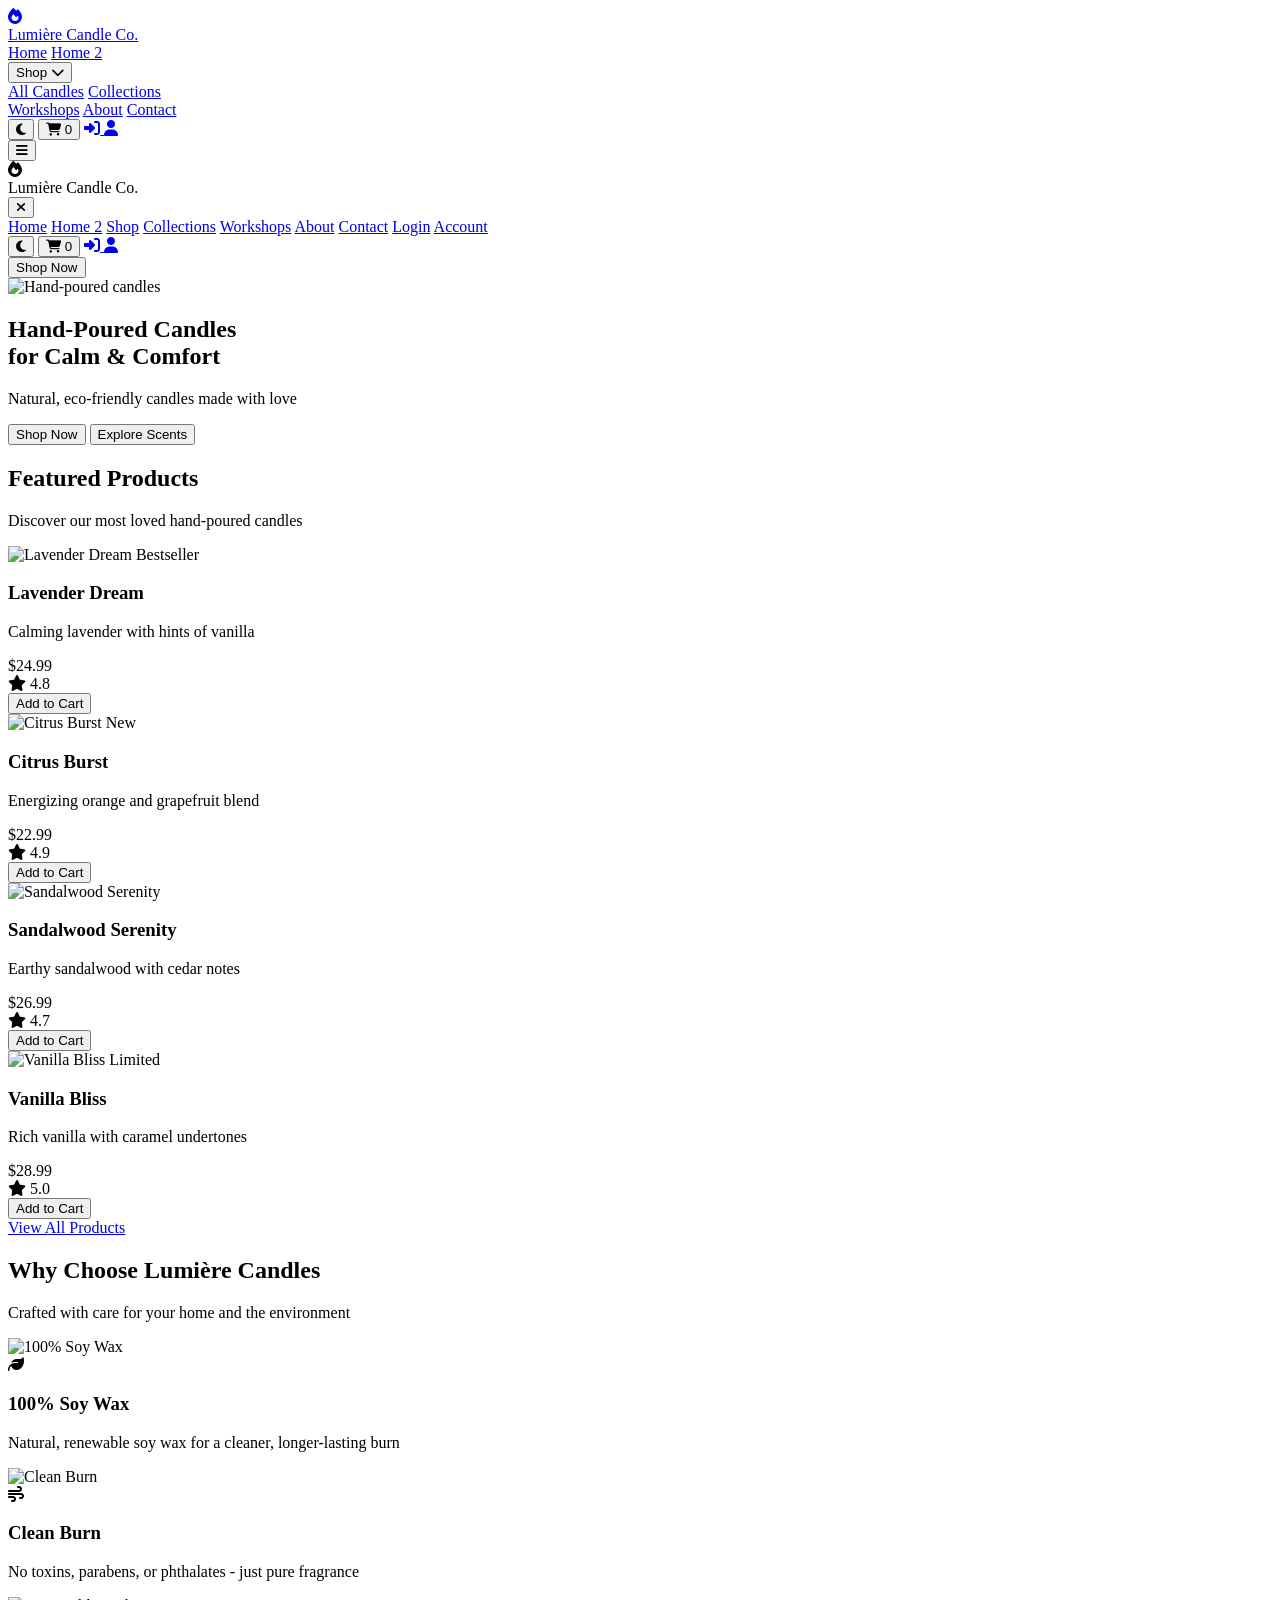
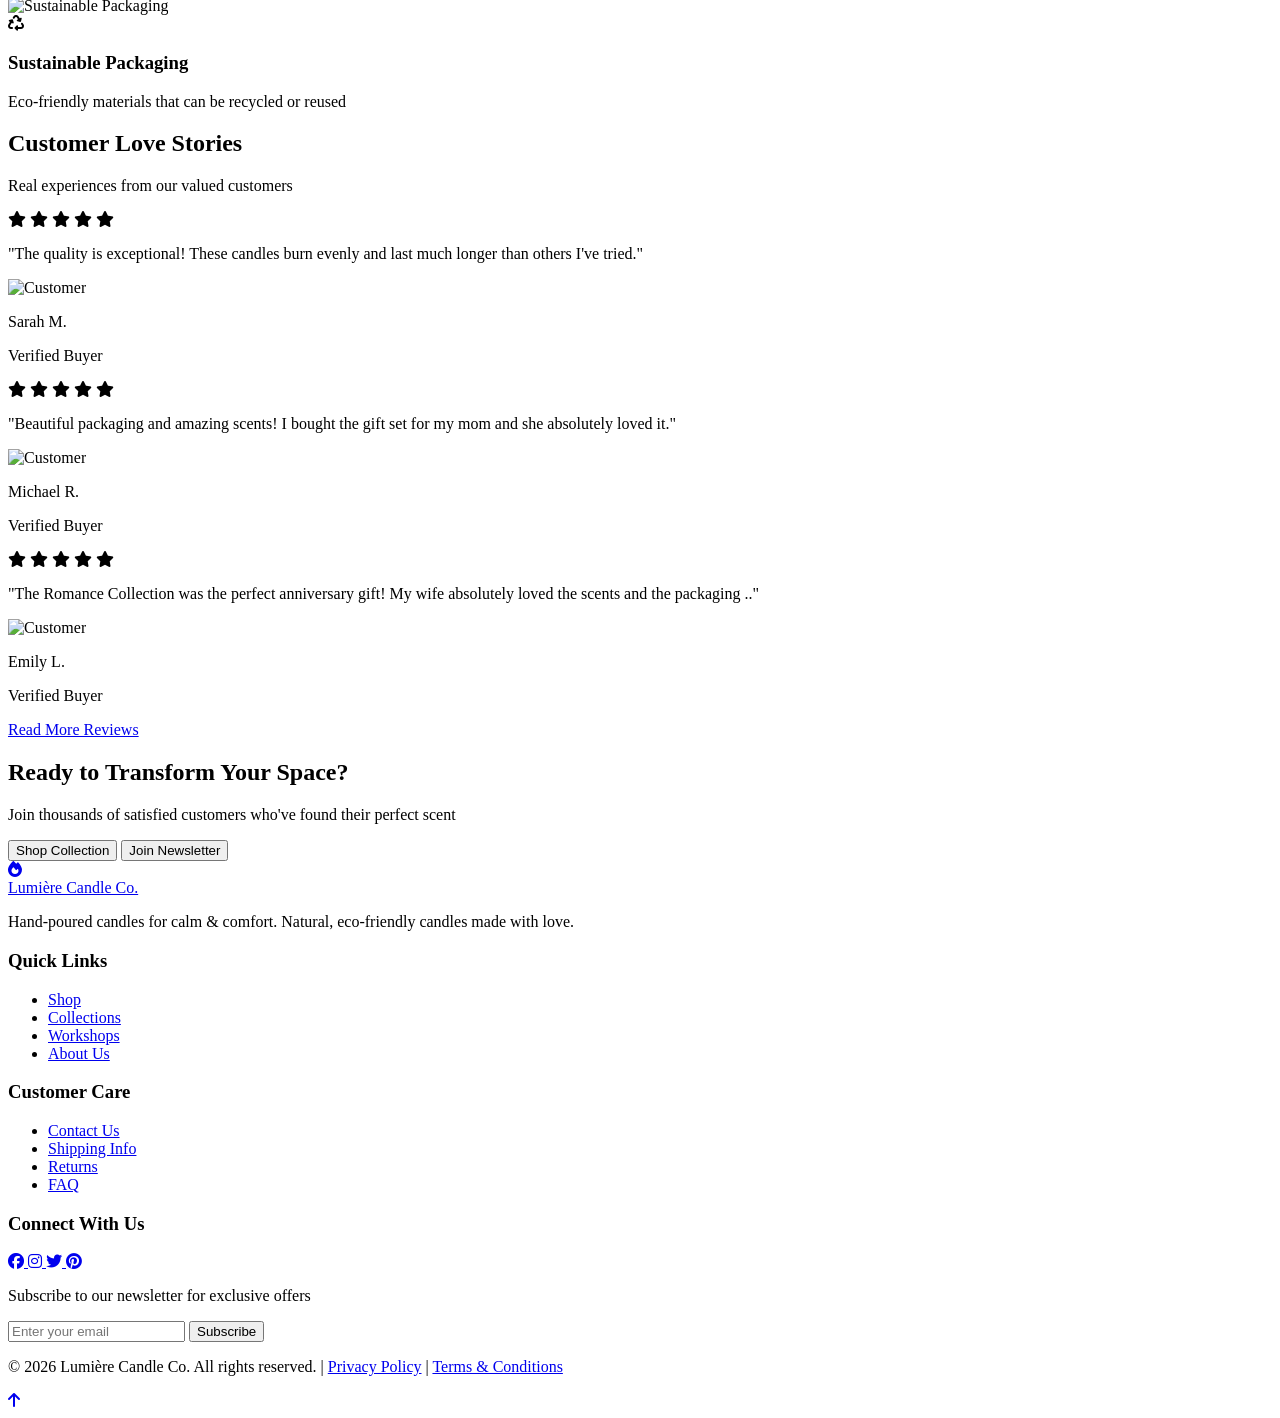
==== commit 594d60bc: "ok" ====
--- a/index.html
+++ b/index.html
@@ -22,25 +22,25 @@
         <div class="container mx-auto px-4">
             <div class="flex justify-between items-center h-16 md:h-20">
                 <!-- Logo -->
-                <a href="index.html" class="flex items-center space-x-2 group">
+                <a href="index.html" class="flex items-center space-x-2 group h-full">
                     <div
-                        class="w-10 h-10 bg-gradient-to-br from-orange-400 to-amber-600 rounded-full flex items-center justify-center transform transition-transform duration-300 group-hover:scale-110">
+                        class="w-10 h-10 bg-gradient-to-br from-orange-400 to-amber-600 rounded-full flex items-center justify-center transform transition-transform duration-300 group-hover:scale-110 flex-shrink-0">
                         <i class="fas fa-fire text-white text-lg"></i>
                     </div>
                     <span
-                        class="text-xl md:text-2xl font-bold text-gray-800 dark:text-white group-hover:text-orange-600 dark:group-hover:text-orange-400 transition-colors duration-300">
+                        class="text-xl md:text-2xl font-bold text-gray-800 dark:text-white group-hover:text-orange-600 dark:group-hover:text-orange-400 transition-colors duration-300 whitespace-nowrap">
                         Lumière Candle Co.
                     </span>
                 </a>
 
                 <!-- Desktop Navigation -->
-                <div class="hidden lg:flex items-center space-x-8">
-                    <a href="index.html" class="nav-link text-orange-600 dark:text-orange-400 font-semibold">Home</a>
-                    <a href="home2.html" class="nav-link text-gray-700 dark:text-gray-300 hover:text-orange-600">Home
+                <div class="hidden lg:flex items-center space-x-8 h-full">
+                    <a href="index.html" class="nav-link text-gray-700 dark:text-gray-300 hover:text-orange-600 flex items-center h-full">Home</a>
+                    <a href="home2.html" class="nav-link text-gray-700 dark:text-gray-300 hover:text-orange-600 flex items-center h-full">Home
                         2</a>
-                    <div class="relative group">
+                    <div class="relative group flex items-center h-full">
                         <button
-                            class="nav-link text-gray-700 dark:text-gray-300 hover:text-orange-600 flex items-center space-x-1">
+                            class="nav-link text-gray-700 dark:text-gray-300 hover:text-orange-600 flex items-center space-x-1 h-full">
                             <span>Shop</span>
                             <i class="fas fa-chevron-down text-xs"></i>
                         </button>
@@ -53,30 +53,36 @@
                         </div>
                     </div>
                     <a href="workshops.html"
-                        class="nav-link text-gray-700 dark:text-gray-300 hover:text-orange-600">Workshops</a>
+                        class="nav-link text-gray-700 dark:text-gray-300 hover:text-orange-600 flex items-center h-full">Workshops</a>
                     <a href="about.html"
-                        class="nav-link text-gray-700 dark:text-gray-300 hover:text-orange-600">About</a>
-                    <a href="login.html"
-                        class="nav-link text-gray-700 dark:text-gray-300 hover:text-orange-600">Login</a>
+                        class="nav-link text-gray-700 dark:text-gray-300 hover:text-orange-600 flex items-center h-full">About</a>
                     <a href="contact.html"
-                        class="nav-link text-gray-700 dark:text-gray-300 hover:text-orange-600">Contact</a>
+                        class="nav-link text-gray-700 dark:text-gray-300 hover:text-orange-600 flex items-center h-full">Contact</a>
                 </div>
 
                 <!-- Right Side Actions -->
-                <div class="flex items-center space-x-4">
-                    <button id="darkModeToggle" class="p-2 rounded-full hover:bg-gray-100 dark:hover:bg-gray-700">
-                        <i class="fas fa-moon text-gray-700 dark:text-gray-300"></i>
-                    </button>
-                    <button class="relative p-2 rounded-full hover:bg-gray-100 dark:hover:bg-gray-700">
-                        <i class="fas fa-shopping-cart text-gray-700 dark:text-gray-300"></i>
-                        <span id="cartCount"
-                            class="absolute -top-1 -right-1 bg-orange-600 text-white text-xs rounded-full w-5 h-5 flex items-center justify-center">0</span>
-                    </button>
-                    <a href="account.html" class="p-2 rounded-full hover:bg-gray-100 dark:hover:bg-gray-700">
-                        <i class="fas fa-user text-gray-700 dark:text-gray-300"></i>
-                    </a>
+                <div class="flex items-center space-x-4 h-full">
+                    <!-- Desktop Actions Only -->
+                    <div class="hidden lg:flex items-center space-x-4 h-full">
+                        <button id="darkModeToggle" class="p-2 rounded-full hover:bg-gray-100 dark:hover:bg-gray-700 flex items-center justify-center">
+                            <i class="fas fa-moon text-gray-700 dark:text-gray-300"></i>
+                        </button>
+                        <button class="relative p-2 rounded-full hover:bg-gray-100 dark:hover:bg-gray-700 flex items-center justify-center">
+                            <i class="fas fa-shopping-cart text-gray-700 dark:text-gray-300"></i>
+                            <span id="cartCount"
+                                class="absolute -top-1 -right-1 bg-orange-600 text-white text-xs rounded-full w-5 h-5 flex items-center justify-center">0</span>
+                        </button>
+                        <a href="login.html" class="p-2 rounded-full hover:bg-gray-100 dark:hover:bg-gray-700 flex items-center justify-center">
+                            <i class="fas fa-sign-in-alt text-gray-700 dark:text-gray-300"></i>
+                        </a>
+                        <a href="account.html" class="p-2 rounded-full hover:bg-gray-100 dark:hover:bg-gray-700 flex items-center justify-center">
+                            <i class="fas fa-user text-gray-700 dark:text-gray-300"></i>
+                        </a>
+                    </div>
+                    
+                    <!-- Mobile: Only Hamburger -->
                     <button id="mobileMenuToggle"
-                        class="lg:hidden p-2 rounded-full hover:bg-gray-100 dark:hover:bg-gray-700">
+                        class="lg:hidden p-2 rounded-full hover:bg-gray-100 dark:hover:bg-gray-700 flex items-center justify-center">
                         <i class="fas fa-bars text-gray-700 dark:text-gray-300"></i>
                     </button>
                 </div>
@@ -86,39 +92,61 @@
 
     <!-- Mobile Menu -->
     <div id="mobileMenu"
-        class="lg:hidden fixed inset-0 bg-white dark:bg-gray-800 z-40 transform translate-x-full transition-transform duration-300">
-        <div class="p-4">
-            <div class="flex justify-between items-center mb-8">
-                <div class="flex items-center space-x-2">
-                    <div
-                        class="w-10 h-10 bg-gradient-to-br from-orange-400 to-amber-600 rounded-full flex items-center justify-center">
-                        <i class="fas fa-fire text-white text-lg"></i>
-                    </div>
-                    <span class="text-xl font-bold text-gray-800 dark:text-white">Lumière Candle Co.</span>
-                </div>
-                <button id="closeMobileMenu" class="p-2 rounded-full hover:bg-gray-100 dark:hover:bg-gray-700">
-                    <i class="fas fa-times text-gray-700 dark:text-gray-300"></i>
-                </button>
-            </div>
-
-            <nav class="space-y-4">
-                <a href="index.html"
-                    class="block py-3 text-lg text-orange-600 dark:text-orange-400 font-semibold">Home</a>
-                <a href="home2.html" class="block py-3 text-lg text-gray-700 dark:text-gray-300">Home 2</a>
-                <a href="shop.html" class="block py-3 text-lg text-gray-700 dark:text-gray-300">Shop</a>
-                <a href="collections.html" class="block py-3 text-lg text-gray-700 dark:text-gray-300">Collections</a>
-                <a href="workshops.html" class="block py-3 text-lg text-gray-700 dark:text-gray-300">Workshops</a>
-                <a href="about.html" class="block py-3 text-lg text-gray-700 dark:text-gray-300">About</a>
-                <a href="login.html" class="block py-3 text-lg text-gray-700 dark:text-gray-300">Login</a>
-                <a href="contact.html" class="block py-3 text-lg text-gray-700 dark:text-gray-300">Contact</a>
-                <a href="account.html" class="block py-3 text-lg text-gray-700 dark:text-gray-300">Account</a>
-            </nav>
-
-            <div class="mt-8 pt-8 border-t border-gray-200 dark:border-gray-700">
-                <button
-                    class="w-full bg-orange-600 hover:bg-orange-700 text-white font-semibold py-3 px-6 rounded-lg mb-4">
-                    Shop Now
-                </button>
+        class="lg:hidden fixed top-0 left-0 right-0 bottom-0 bg-white dark:bg-gray-800 z-50 transform translate-x-full transition-transform duration-300">
+        <div class="h-full flex flex-col overflow-hidden">
+            <div class="p-4 flex-shrink-0">
+                <div class="flex justify-between items-center mb-6">
+                    <div class="flex items-center space-x-2">
+                        <div
+                            class="w-10 h-10 bg-gradient-to-br from-orange-400 to-amber-600 rounded-full flex items-center justify-center">
+                            <i class="fas fa-fire text-white text-lg"></i>
+                        </div>
+                        <span class="text-xl font-bold text-gray-800 dark:text-white">Lumière Candle Co.</span>
+                    </div>
+                    <button id="closeMobileMenu" class="p-2 rounded-full hover:bg-gray-100 dark:hover:bg-gray-700">
+                        <i class="fas fa-times text-gray-700 dark:text-gray-300"></i>
+                    </button>
+                </div>
+            </div>
+
+            <div class="flex-1 overflow-y-auto px-4 pb-4">
+                <nav class="space-y-2">
+                    <a href="index.html"
+                        class="block py-2 text-lg text-orange-600 dark:text-orange-400 font-semibold">Home</a>
+                    <a href="home2.html" class="block py-2 text-lg text-gray-700 dark:text-gray-300">Home 2</a>
+                    <a href="shop.html" class="block py-2 text-lg text-gray-700 dark:text-gray-300">Shop</a>
+                    <a href="collections.html" class="block py-2 text-lg text-gray-700 dark:text-gray-300">Collections</a>
+                    <a href="workshops.html" class="block py-2 text-lg text-gray-700 dark:text-gray-300">Workshops</a>
+                    <a href="about.html" class="block py-2 text-lg text-gray-700 dark:text-gray-300">About</a>
+                    <a href="contact.html" class="block py-2 text-lg text-gray-700 dark:text-gray-300">Contact</a>
+                    <a href="login.html" class="block py-2 text-lg text-gray-700 dark:text-gray-300">Login</a>
+                    <a href="account.html" class="block py-2 text-lg text-gray-700 dark:text-gray-300">Account</a>
+                </nav>
+
+                <div class="mt-6 pt-6 border-t border-gray-200 dark:border-gray-700">
+                    <!-- Action Buttons -->
+                    <div class="flex items-center justify-around mb-4">
+                        <button id="mobileDarkModeToggle" class="p-3 rounded-full hover:bg-gray-100 dark:hover:bg-gray-700">
+                            <i class="fas fa-moon text-gray-700 dark:text-gray-300 text-lg"></i>
+                        </button>
+                        <button class="relative p-3 rounded-full hover:bg-gray-100 dark:hover:bg-gray-700">
+                            <i class="fas fa-shopping-cart text-gray-700 dark:text-gray-300 text-lg"></i>
+                            <span id="mobileCartCount"
+                                class="absolute -top-1 -right-1 bg-orange-600 text-white text-xs rounded-full w-5 h-5 flex items-center justify-center">0</span>
+                        </button>
+                        <a href="login.html" class="p-3 rounded-full hover:bg-gray-100 dark:hover:bg-gray-700">
+                            <i class="fas fa-sign-in-alt text-gray-700 dark:text-gray-300 text-lg"></i>
+                        </a>
+                        <a href="account.html" class="p-3 rounded-full hover:bg-gray-100 dark:hover:bg-gray-700">
+                            <i class="fas fa-user text-gray-700 dark:text-gray-300 text-lg"></i>
+                        </a>
+                    </div>
+                    
+                    <button
+                        class="w-full bg-orange-600 hover:bg-orange-700 text-white font-semibold py-3 px-6 rounded-lg">
+                        Shop Now
+                    </button>
+                </div>
             </div>
         </div>
     </div>
@@ -129,12 +157,11 @@
         <!-- Hero Section -->
         <section class="relative h-screen flex items-center justify-center overflow-hidden">
             <div class="absolute inset-0 z-0">
-                <div
-                    class="absolute inset-0 bg-gradient-to-br from-orange-100 via-amber-50 to-yellow-50 dark:from-gray-900 dark:via-gray-800 dark:to-gray-900">
-                </div>
-                <div class="absolute inset-0 bg-black opacity-20"></div>
-                <img src="https://images.unsplash.com/photo-1518173946687-a4c8892bbd9f?ixlib=rb-4.0.3&auto=format&fit=crop&w=2070&q=80"
-                    alt="Candles" class="w-full h-full object-cover">
+                <div class="absolute inset-0 bg-gradient-to-br from-orange-900/80 via-amber-900/80 to-yellow-900/80 dark:from-gray-900/90 dark:via-gray-800/90 dark:to-gray-900/90"></div>
+                <div class="absolute inset-0 bg-black opacity-30"></div>
+                <img src="https://images.unsplash.com/photo-1518173946687-a4c8892bbd9f?ixlib=rb-4.0.3&auto=format&fit=crop&w=2070&q=80" alt="Hand-poured candles" class="w-full h-full object-cover">
+                <!-- Additional overlay for better text readability -->
+                <div class="absolute inset-0 bg-gradient-to-t from-black/50 via-transparent to-transparent"></div>
             </div>
 
             <div class="relative z-10 text-center px-4 max-w-4xl mx-auto">
@@ -291,8 +318,8 @@
 
                 <div class="grid grid-cols-1 md:grid-cols-3 gap-8">
                     <div class="text-center">
-                        <div
-                            class="w-20 h-20 bg-orange-100 dark:bg-orange-900 rounded-full flex items-center justify-center mx-auto mb-4">
+                        <img src="https://auradecor.co.in/cdn/shop/products/product-jpeg-500x500_1.png?v=1657541069" alt="100% Soy Wax" class="w-full h-40 object-cover rounded-lg mb-4">
+                        <div class="w-20 h-20 bg-orange-100 dark:bg-orange-900 rounded-full flex items-center justify-center mx-auto mb-4">
                             <i class="fas fa-leaf text-orange-600 dark:text-orange-400 text-3xl"></i>
                         </div>
                         <h3 class="text-xl font-semibold text-gray-900 dark:text-white mb-3">100% Soy Wax</h3>
@@ -301,8 +328,8 @@
                     </div>
 
                     <div class="text-center">
-                        <div
-                            class="w-20 h-20 bg-orange-100 dark:bg-orange-900 rounded-full flex items-center justify-center mx-auto mb-4">
+                        <img src="https://danotechnology.com/wp-content/uploads/2023/08/Loki-photo-1.jpg" alt="Clean Burn" class="w-full h-40 object-cover rounded-lg mb-4">
+                        <div class="w-20 h-20 bg-orange-100 dark:bg-orange-900 rounded-full flex items-center justify-center mx-auto mb-4">
                             <i class="fas fa-wind text-orange-600 dark:text-orange-400 text-3xl"></i>
                         </div>
                         <h3 class="text-xl font-semibold text-gray-900 dark:text-white mb-3">Clean Burn</h3>
@@ -311,8 +338,8 @@
                     </div>
 
                     <div class="text-center">
-                        <div
-                            class="w-20 h-20 bg-orange-100 dark:bg-orange-900 rounded-full flex items-center justify-center mx-auto mb-4">
+                        <img src="https://a.storyblok.com/f/102007/768x432/94c9316db2/sustainable-packaging-paper-eco-friendly-disposable-tableware-plates-cups-bowls-recycling-signs.jpg" alt="Sustainable Packaging" class="w-full h-40 object-cover rounded-lg mb-4">
+                        <div class="w-20 h-20 bg-orange-100 dark:bg-orange-900 rounded-full flex items-center justify-center mx-auto mb-4">
                             <i class="fas fa-recycle text-orange-600 dark:text-orange-400 text-3xl"></i>
                         </div>
                         <h3 class="text-xl font-semibold text-gray-900 dark:text-white mb-3">Sustainable Packaging</h3>
@@ -382,8 +409,7 @@
                             <i class="fas fa-star"></i>
                         </div>
                         <p class="text-gray-700 dark:text-gray-300 mb-6 italic">"The Romance Collection was the perfect
-                            anniversary gift! My wife absolutely loved the scents and the packaging was so elegant. Will
-                            definitely be ordering more for special occasions."</p>
+                            anniversary gift! My wife absolutely loved the scents and the packaging  .."</p>
                         <div class="flex flex-col items-center">
                             <img src="https://images.unsplash.com/photo-1544005313-94ddf0286df2?auto=format&fit=crop&w=128&h=128&q=80"
                                 alt="Customer" class="w-12 h-12 rounded-full mb-3 object-cover shadow-sm">
@@ -430,13 +456,13 @@
         <div class="container mx-auto px-4">
             <div class="grid grid-cols-1 md:grid-cols-4 gap-8">
                 <div>
-                    <div class="flex items-center space-x-2 mb-4">
+                    <a href="index.html" class="flex items-center space-x-2 mb-4 group">
                         <div
-                            class="w-10 h-10 bg-gradient-to-br from-orange-400 to-amber-600 rounded-full flex items-center justify-center">
+                            class="w-10 h-10 bg-gradient-to-br from-orange-400 to-amber-600 rounded-full flex items-center justify-center transform transition-transform duration-300 group-hover:scale-110">
                             <i class="fas fa-fire text-white text-lg"></i>
                         </div>
-                        <span class="text-xl font-bold">Lumière Candle Co.</span>
-                    </div>
+                        <span class="text-xl font-bold group-hover:text-orange-400 transition-colors duration-300">Lumière Candle Co.</span>
+                    </a>
                     <p class="text-gray-400">Hand-poured candles for calm & comfort. Natural, eco-friendly candles made
                         with love.</p>
                 </div>
@@ -492,13 +518,15 @@
                         </a>
                     </div>
                     <p class="text-gray-400 mb-4">Subscribe to our newsletter for exclusive offers</p>
-                    <div class="flex">
-                        <input type="email" placeholder="Your email"
-                            class="bg-gray-800 text-white px-4 py-2 rounded-l-lg flex-1">
-                        <button
-                            class="bg-orange-600 hover:bg-orange-700 text-white px-4 py-2 rounded-r-lg transition-colors duration-200">
-                            Subscribe
-                        </button>
+                    <div class="max-w-md mx-auto">
+                        <div class="flex flex-col sm:flex-row gap-2">
+                            <input type="email" placeholder="Enter your email"
+                                class="flex-1 px-4 py-2 rounded-lg border border-gray-300 dark:border-gray-600 bg-white dark:bg-gray-700 text-gray-900 dark:text-white focus:outline-none focus:ring-2 focus:ring-orange-500">
+                            <button
+                                class="bg-orange-600 hover:bg-orange-700 text-white px-6 py-2 rounded-lg transition-colors duration-200 whitespace-nowrap">
+                                Subscribe
+                            </button>
+                        </div>
                     </div>
                 </div>
             </div>
--- a/css/styles.css
+++ b/css/styles.css
@@ -34,31 +34,100 @@
 /* Dark mode */
 .dark .nav-link::after { background-color: #fb923c; }
 
-/* Scrollbar */
-::-webkit-scrollbar { width: 12px; }
-::-webkit-scrollbar-track { background: #f1f1f1; }
-.dark ::-webkit-scrollbar-track { background: #374151; }
-::-webkit-scrollbar-thumb { 
-    background: #ea580c; 
-    border-radius: 6px; 
-    border: 3px solid #f1f1f1;
+/* Invisible Scrollbar - Cross-browser & Theme Independent */
+html {
+    scrollbar-width: none !important;
+    -ms-overflow-style: none !important;
 }
+
+body {
+    scrollbar-width: none !important;
+    -ms-overflow-style: none !important;
+}
+
+* {
+    scrollbar-width: none !important;
+    -ms-overflow-style: none !important;
+}
+
+/* WebKit browsers (Chrome, Safari, Edge, Opera) */
+::-webkit-scrollbar {
+    width: 0px !important;
+    height: 0px !important;
+    background: transparent !important;
+    display: none !important;
+}
+
+::-webkit-scrollbar-track {
+    background: transparent !important;
+    width: 0px !important;
+}
+
+::-webkit-scrollbar-thumb {
+    background: transparent !important;
+    width: 0px !important;
+    border: none !important;
+}
+
+::-webkit-scrollbar-corner {
+    background: transparent !important;
+}
+
+::-webkit-scrollbar-button {
+    display: none !important;
+    width: 0px !important;
+    height: 0px !important;
+}
+
+/* Dark mode scrollbar override */
+.dark ::-webkit-scrollbar {
+    width: 0px !important;
+    height: 0px !important;
+    background: transparent !important;
+    display: none !important;
+}
+
+.dark ::-webkit-scrollbar-track {
+    background: transparent !important;
+    width: 0px !important;
+}
+
 .dark ::-webkit-scrollbar-thumb {
-    border: 3px solid #374151;
+    background: transparent !important;
+    width: 0px !important;
+    border: none !important;
 }
-::-webkit-scrollbar-button {
-    display: block;
-    height: 12px;
-    background-color: #fb923c;
-    background-repeat: no-repeat;
-    background-position: center;
-    background-size: 8px;
+
+.dark ::-webkit-scrollbar-corner {
+    background: transparent !important;
 }
-::-webkit-scrollbar-button:vertical:decrement {
-    background-image: url("data:image/svg+xml,%3Csvg xmlns='http://www.w3.org/2000/svg' viewBox='0 0 24 24' fill='%23ffffff'%3E%3Cpath d='M7.41 15.41L12 10.83l4.59 4.58L18 14l-6-6-6 6z'/%3E%3C/svg%3E");
+
+.dark ::-webkit-scrollbar-button {
+    display: none !important;
+    width: 0px !important;
+    height: 0px !important;
 }
-::-webkit-scrollbar-button:vertical:increment {
-    background-image: url("data:image/svg+xml,%3Csvg xmlns='http://www.w3.org/2000/svg' viewBox='0 0 24 24' fill='%23ffffff'%3E%3Cpath d='M7.41 8.59L12 13.17l4.59-4.58L18 10l-6 6-6-6z'/%3E%3C/svg%3E");
+
+/* Force scrollbar hiding on all elements */
+html, body, div, section, main, article, aside, nav, header, footer {
+    scrollbar-width: none !important;
+    -ms-overflow-style: none !important;
+}
+
+html::-webkit-scrollbar,
+body::-webkit-scrollbar,
+div::-webkit-scrollbar,
+section::-webkit-scrollbar,
+main::-webkit-scrollbar,
+article::-webkit-scrollbar,
+aside::-webkit-scrollbar,
+nav::-webkit-scrollbar,
+header::-webkit-scrollbar,
+footer::-webkit-scrollbar {
+    width: 0px !important;
+    height: 0px !important;
+    background: transparent !important;
+    display: none !important;
 }
 
 /* Dropdown Bridge */
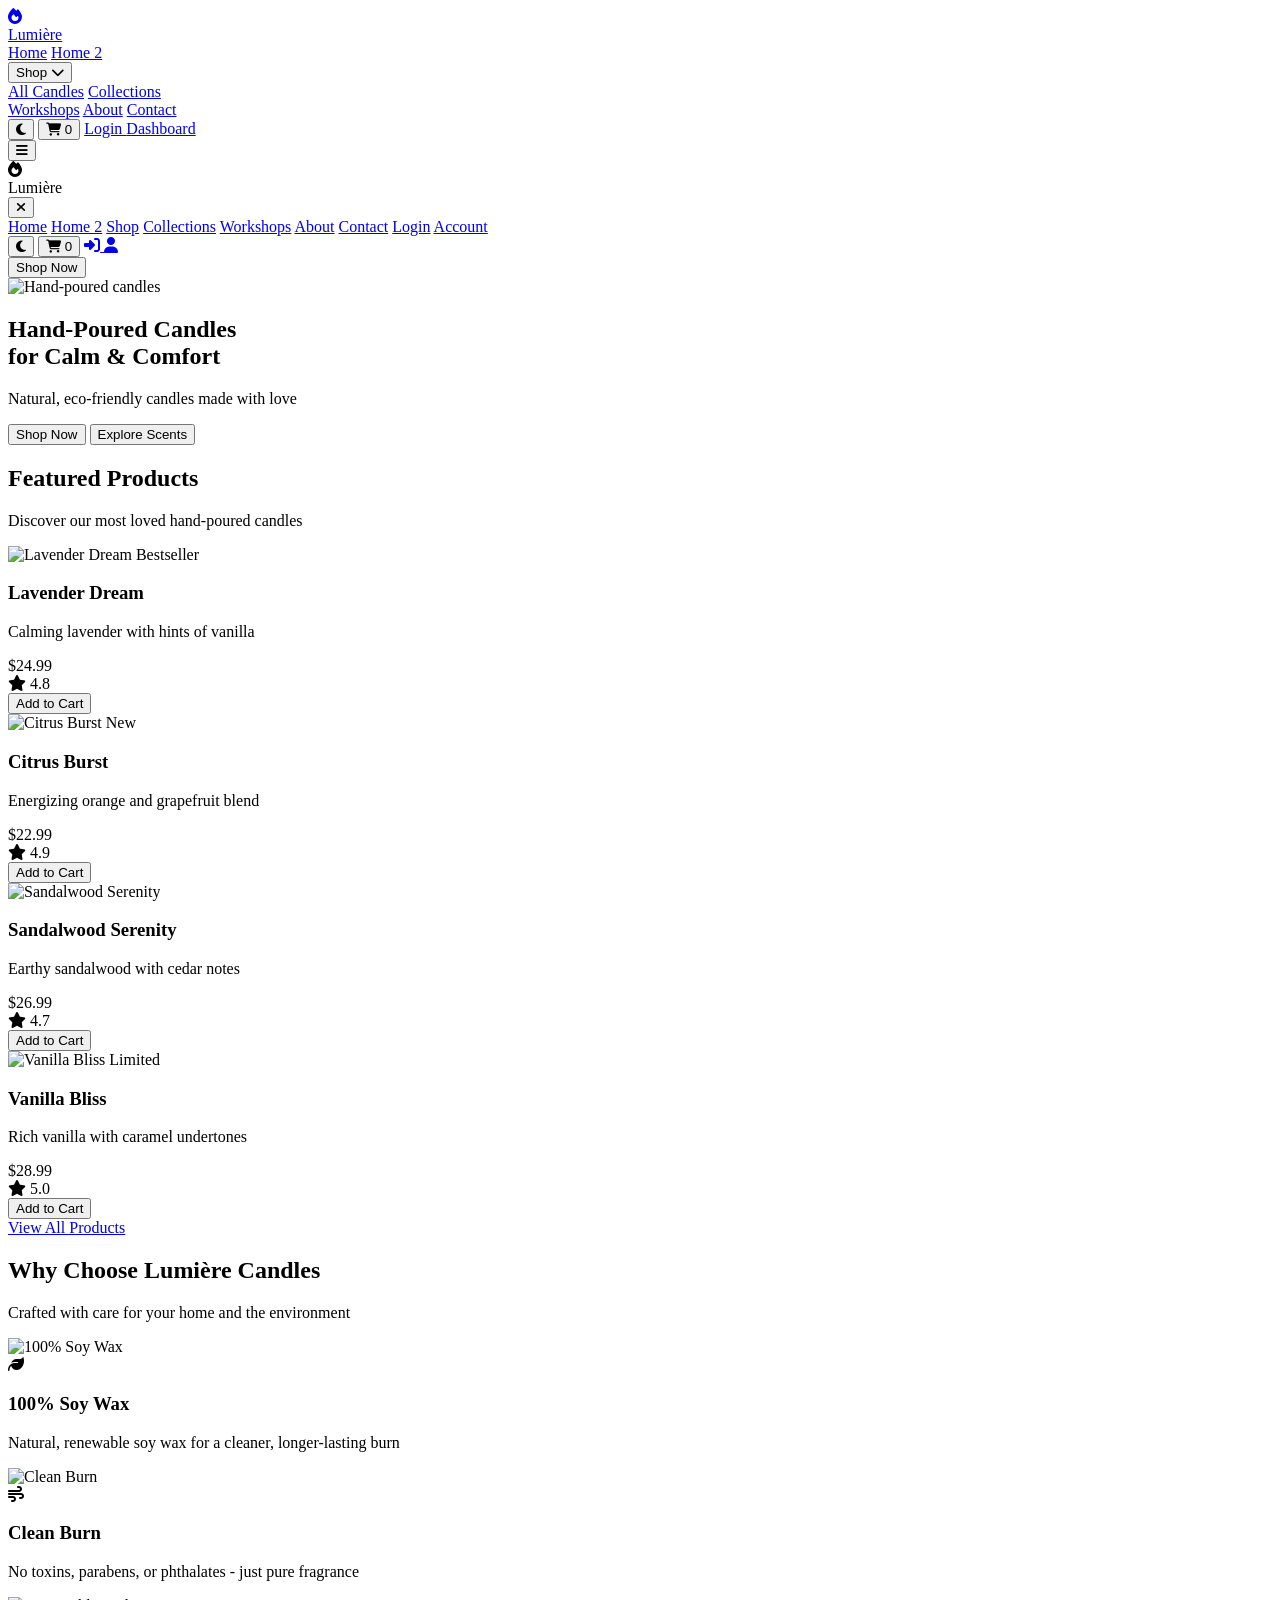
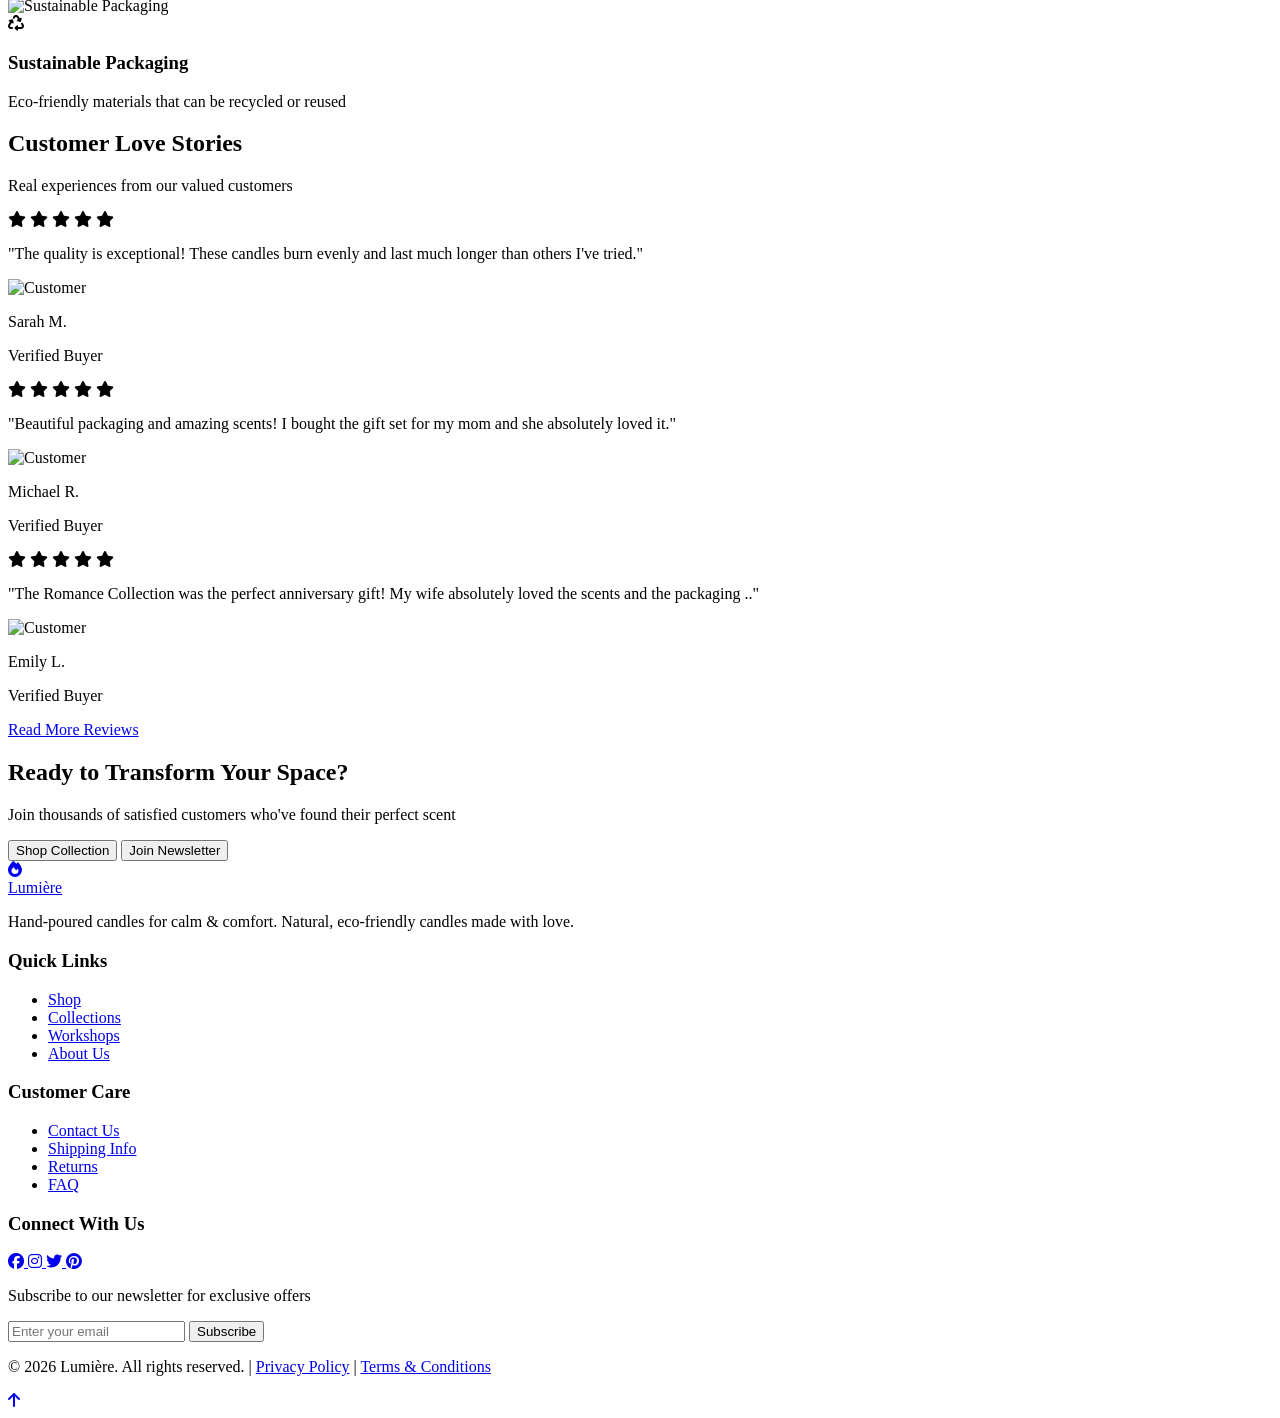
==== commit 871d0546: "GFCBVHNM,." ====
--- a/index.html
+++ b/index.html
@@ -11,7 +11,7 @@
     <script src="https://cdn.tailwindcss.com"></script>
     <link rel="stylesheet" href="https://cdnjs.cloudflare.com/ajax/libs/font-awesome/6.4.0/css/all.min.css">
     <link rel="stylesheet" href="css/styles.css">
-    <title>Lumière Candle Co. - Hand-Poured Candles</title>
+    <title>Lumière - Hand-Poured Candles</title>
 </head>
 
 <body class="bg-gray-50 dark:bg-gray-900 transition-colors duration-300">
@@ -29,14 +29,16 @@
                     </div>
                     <span
                         class="text-xl md:text-2xl font-bold text-gray-800 dark:text-white group-hover:text-orange-600 dark:group-hover:text-orange-400 transition-colors duration-300 whitespace-nowrap">
-                        Lumière Candle Co.
+                        Lumière
                     </span>
                 </a>
 
                 <!-- Desktop Navigation -->
                 <div class="hidden lg:flex items-center space-x-8 h-full">
-                    <a href="index.html" class="nav-link text-gray-700 dark:text-gray-300 hover:text-orange-600 flex items-center h-full">Home</a>
-                    <a href="home2.html" class="nav-link text-gray-700 dark:text-gray-300 hover:text-orange-600 flex items-center h-full">Home
+                    <a href="index.html"
+                        class="nav-link text-gray-700 dark:text-gray-300 hover:text-orange-600 flex items-center h-full">Home</a>
+                    <a href="home2.html"
+                        class="nav-link text-gray-700 dark:text-gray-300 hover:text-orange-600 flex items-center h-full">Home
                         2</a>
                     <div class="relative group flex items-center h-full">
                         <button
@@ -64,22 +66,26 @@
                 <div class="flex items-center space-x-4 h-full">
                     <!-- Desktop Actions Only -->
                     <div class="hidden lg:flex items-center space-x-4 h-full">
-                        <button id="darkModeToggle" class="p-2 rounded-full hover:bg-gray-100 dark:hover:bg-gray-700 flex items-center justify-center">
+                        <button id="darkModeToggle"
+                            class="p-2 rounded-full hover:bg-gray-100 dark:hover:bg-gray-700 flex items-center justify-center">
                             <i class="fas fa-moon text-gray-700 dark:text-gray-300"></i>
                         </button>
-                        <button class="relative p-2 rounded-full hover:bg-gray-100 dark:hover:bg-gray-700 flex items-center justify-center">
+                        <button
+                            class="relative p-2 rounded-full hover:bg-gray-100 dark:hover:bg-gray-700 flex items-center justify-center">
                             <i class="fas fa-shopping-cart text-gray-700 dark:text-gray-300"></i>
                             <span id="cartCount"
                                 class="absolute -top-1 -right-1 bg-orange-600 text-white text-xs rounded-full w-5 h-5 flex items-center justify-center">0</span>
                         </button>
-                        <a href="login.html" class="p-2 rounded-full hover:bg-gray-100 dark:hover:bg-gray-700 flex items-center justify-center">
-                            <i class="fas fa-sign-in-alt text-gray-700 dark:text-gray-300"></i>
-                        </a>
-                        <a href="account.html" class="p-2 rounded-full hover:bg-gray-100 dark:hover:bg-gray-700 flex items-center justify-center">
-                            <i class="fas fa-user text-gray-700 dark:text-gray-300"></i>
-                        </a>
-                    </div>
-                    
+                        <a href="login.html"
+                            class="px-5 py-2 rounded-lg bg-orange-600 hover:bg-orange-700 text-white font-semibold transition-all duration-300 shadow-md hover:shadow-lg transform hover:-translate-y-0.5">
+                            Login
+                        </a>
+                        <a href="account.html"
+                            class="px-5 py-2 rounded-lg border-2 border-orange-600 text-orange-600 dark:text-orange-400 font-semibold hover:bg-orange-600 hover:text-white transition-all duration-300 transform hover:-translate-y-0.5">
+                            Dashboard
+                        </a>
+                    </div>
+
                     <!-- Mobile: Only Hamburger -->
                     <button id="mobileMenuToggle"
                         class="lg:hidden p-2 rounded-full hover:bg-gray-100 dark:hover:bg-gray-700 flex items-center justify-center">
@@ -101,7 +107,7 @@
                             class="w-10 h-10 bg-gradient-to-br from-orange-400 to-amber-600 rounded-full flex items-center justify-center">
                             <i class="fas fa-fire text-white text-lg"></i>
                         </div>
-                        <span class="text-xl font-bold text-gray-800 dark:text-white">Lumière Candle Co.</span>
+                        <span class="text-xl font-bold text-gray-800 dark:text-white">Lumière</span>
                     </div>
                     <button id="closeMobileMenu" class="p-2 rounded-full hover:bg-gray-100 dark:hover:bg-gray-700">
                         <i class="fas fa-times text-gray-700 dark:text-gray-300"></i>
@@ -115,7 +121,8 @@
                         class="block py-2 text-lg text-orange-600 dark:text-orange-400 font-semibold">Home</a>
                     <a href="home2.html" class="block py-2 text-lg text-gray-700 dark:text-gray-300">Home 2</a>
                     <a href="shop.html" class="block py-2 text-lg text-gray-700 dark:text-gray-300">Shop</a>
-                    <a href="collections.html" class="block py-2 text-lg text-gray-700 dark:text-gray-300">Collections</a>
+                    <a href="collections.html"
+                        class="block py-2 text-lg text-gray-700 dark:text-gray-300">Collections</a>
                     <a href="workshops.html" class="block py-2 text-lg text-gray-700 dark:text-gray-300">Workshops</a>
                     <a href="about.html" class="block py-2 text-lg text-gray-700 dark:text-gray-300">About</a>
                     <a href="contact.html" class="block py-2 text-lg text-gray-700 dark:text-gray-300">Contact</a>
@@ -126,7 +133,8 @@
                 <div class="mt-6 pt-6 border-t border-gray-200 dark:border-gray-700">
                     <!-- Action Buttons -->
                     <div class="flex items-center justify-around mb-4">
-                        <button id="mobileDarkModeToggle" class="p-3 rounded-full hover:bg-gray-100 dark:hover:bg-gray-700">
+                        <button id="mobileDarkModeToggle"
+                            class="p-3 rounded-full hover:bg-gray-100 dark:hover:bg-gray-700">
                             <i class="fas fa-moon text-gray-700 dark:text-gray-300 text-lg"></i>
                         </button>
                         <button class="relative p-3 rounded-full hover:bg-gray-100 dark:hover:bg-gray-700">
@@ -141,7 +149,7 @@
                             <i class="fas fa-user text-gray-700 dark:text-gray-300 text-lg"></i>
                         </a>
                     </div>
-                    
+
                     <button
                         class="w-full bg-orange-600 hover:bg-orange-700 text-white font-semibold py-3 px-6 rounded-lg">
                         Shop Now
@@ -157,9 +165,12 @@
         <!-- Hero Section -->
         <section class="relative h-screen flex items-center justify-center overflow-hidden">
             <div class="absolute inset-0 z-0">
-                <div class="absolute inset-0 bg-gradient-to-br from-orange-900/80 via-amber-900/80 to-yellow-900/80 dark:from-gray-900/90 dark:via-gray-800/90 dark:to-gray-900/90"></div>
+                <div
+                    class="absolute inset-0 bg-gradient-to-br from-orange-900/80 via-amber-900/80 to-yellow-900/80 dark:from-gray-900/90 dark:via-gray-800/90 dark:to-gray-900/90">
+                </div>
                 <div class="absolute inset-0 bg-black opacity-30"></div>
-                <img src="https://images.unsplash.com/photo-1518173946687-a4c8892bbd9f?ixlib=rb-4.0.3&auto=format&fit=crop&w=2070&q=80" alt="Hand-poured candles" class="w-full h-full object-cover">
+                <img src="https://images.unsplash.com/photo-1518173946687-a4c8892bbd9f?ixlib=rb-4.0.3&auto=format&fit=crop&w=2070&q=80"
+                    alt="Hand-poured candles" class="w-full h-full object-cover">
                 <!-- Additional overlay for better text readability -->
                 <div class="absolute inset-0 bg-gradient-to-t from-black/50 via-transparent to-transparent"></div>
             </div>
@@ -222,7 +233,7 @@
                     <div
                         class="bg-gray-50 dark:bg-gray-700 rounded-lg overflow-hidden shadow-lg hover:shadow-xl transform hover:-translate-y-2 transition-all duration-300">
                         <div class="relative">
-                            <img src="https://images.unsplash.com/photo-1578662996442-48f60103fc96?ixlib=rb-4.0.3&auto=format&fit=crop&w=687&q=80"
+                            <img src="https://tse2.mm.bing.net/th/id/OIP.cLDGz0N57OkDU25fLsRAVwHaE8?rs=1&pid=ImgDetMain&o=7&rm=3"
                                 alt="Citrus Burst" class="w-full h-48 object-cover">
                             <span
                                 class="absolute top-4 right-4 bg-green-600 text-white text-xs px-2 py-1 rounded">New</span>
@@ -248,7 +259,7 @@
                     <div
                         class="bg-gray-50 dark:bg-gray-700 rounded-lg overflow-hidden shadow-lg hover:shadow-xl transform hover:-translate-y-2 transition-all duration-300">
                         <div class="relative">
-                            <img src="https://images.unsplash.com/photo-1603732551681-2e91159b9dc2?ixlib=rb-4.0.3&auto=format&fit=crop&w=687&q=80"
+                            <img src="https://tse3.mm.bing.net/th/id/OIP.AUBdS0eSFk2bDMACKueAoAHaGa?rs=1&pid=ImgDetMain&o=7&rm=3"
                                 alt="Sandalwood Serenity" class="w-full h-48 object-cover">
                         </div>
                         <div class="p-4">
@@ -318,8 +329,10 @@
 
                 <div class="grid grid-cols-1 md:grid-cols-3 gap-8">
                     <div class="text-center">
-                        <img src="https://auradecor.co.in/cdn/shop/products/product-jpeg-500x500_1.png?v=1657541069" alt="100% Soy Wax" class="w-full h-40 object-cover rounded-lg mb-4">
-                        <div class="w-20 h-20 bg-orange-100 dark:bg-orange-900 rounded-full flex items-center justify-center mx-auto mb-4">
+                        <img src="https://auradecor.co.in/cdn/shop/products/product-jpeg-500x500_1.png?v=1657541069"
+                            alt="100% Soy Wax" class="w-full h-40 object-cover rounded-lg mb-4">
+                        <div
+                            class="w-20 h-20 bg-orange-100 dark:bg-orange-900 rounded-full flex items-center justify-center mx-auto mb-4">
                             <i class="fas fa-leaf text-orange-600 dark:text-orange-400 text-3xl"></i>
                         </div>
                         <h3 class="text-xl font-semibold text-gray-900 dark:text-white mb-3">100% Soy Wax</h3>
@@ -328,8 +341,10 @@
                     </div>
 
                     <div class="text-center">
-                        <img src="https://danotechnology.com/wp-content/uploads/2023/08/Loki-photo-1.jpg" alt="Clean Burn" class="w-full h-40 object-cover rounded-lg mb-4">
-                        <div class="w-20 h-20 bg-orange-100 dark:bg-orange-900 rounded-full flex items-center justify-center mx-auto mb-4">
+                        <img src="https://danotechnology.com/wp-content/uploads/2023/08/Loki-photo-1.jpg"
+                            alt="Clean Burn" class="w-full h-40 object-cover rounded-lg mb-4">
+                        <div
+                            class="w-20 h-20 bg-orange-100 dark:bg-orange-900 rounded-full flex items-center justify-center mx-auto mb-4">
                             <i class="fas fa-wind text-orange-600 dark:text-orange-400 text-3xl"></i>
                         </div>
                         <h3 class="text-xl font-semibold text-gray-900 dark:text-white mb-3">Clean Burn</h3>
@@ -338,8 +353,10 @@
                     </div>
 
                     <div class="text-center">
-                        <img src="https://a.storyblok.com/f/102007/768x432/94c9316db2/sustainable-packaging-paper-eco-friendly-disposable-tableware-plates-cups-bowls-recycling-signs.jpg" alt="Sustainable Packaging" class="w-full h-40 object-cover rounded-lg mb-4">
-                        <div class="w-20 h-20 bg-orange-100 dark:bg-orange-900 rounded-full flex items-center justify-center mx-auto mb-4">
+                        <img src="https://a.storyblok.com/f/102007/768x432/94c9316db2/sustainable-packaging-paper-eco-friendly-disposable-tableware-plates-cups-bowls-recycling-signs.jpg"
+                            alt="Sustainable Packaging" class="w-full h-40 object-cover rounded-lg mb-4">
+                        <div
+                            class="w-20 h-20 bg-orange-100 dark:bg-orange-900 rounded-full flex items-center justify-center mx-auto mb-4">
                             <i class="fas fa-recycle text-orange-600 dark:text-orange-400 text-3xl"></i>
                         </div>
                         <h3 class="text-xl font-semibold text-gray-900 dark:text-white mb-3">Sustainable Packaging</h3>
@@ -409,7 +426,7 @@
                             <i class="fas fa-star"></i>
                         </div>
                         <p class="text-gray-700 dark:text-gray-300 mb-6 italic">"The Romance Collection was the perfect
-                            anniversary gift! My wife absolutely loved the scents and the packaging  .."</p>
+                            anniversary gift! My wife absolutely loved the scents and the packaging .."</p>
                         <div class="flex flex-col items-center">
                             <img src="https://images.unsplash.com/photo-1544005313-94ddf0286df2?auto=format&fit=crop&w=128&h=128&q=80"
                                 alt="Customer" class="w-12 h-12 rounded-full mb-3 object-cover shadow-sm">
@@ -461,7 +478,8 @@
                             class="w-10 h-10 bg-gradient-to-br from-orange-400 to-amber-600 rounded-full flex items-center justify-center transform transition-transform duration-300 group-hover:scale-110">
                             <i class="fas fa-fire text-white text-lg"></i>
                         </div>
-                        <span class="text-xl font-bold group-hover:text-orange-400 transition-colors duration-300">Lumière Candle Co.</span>
+                        <span
+                            class="text-xl font-bold group-hover:text-orange-400 transition-colors duration-300">Lumière</span>
                     </a>
                     <p class="text-gray-400">Hand-poured candles for calm & comfort. Natural, eco-friendly candles made
                         with love.</p>
@@ -532,7 +550,7 @@
             </div>
 
             <div class="border-t border-gray-800 mt-8 pt-8 text-center text-gray-400">
-                <p>&copy; 2026 Lumière Candle Co. All rights reserved. | <a href="privacy.html"
+                <p>&copy; 2026 Lumière. All rights reserved. | <a href="privacy.html"
                         class="hover:text-orange-400">Privacy Policy</a> | <a href="terms.html"
                         class="hover:text-orange-400">Terms & Conditions</a></p>
             </div>
--- a/css/styles.css
+++ b/css/styles.css
@@ -1,140 +1,126 @@
-/* Custom CSS for Lumière Candle Co. */
+/* Custom CSS for Lumière */
 
 /* Animation Classes */
 @keyframes fade-in-up {
-    from { opacity: 0; transform: translateY(30px); }
-    to { opacity: 1; transform: translateY(0); }
+    from {
+        opacity: 0;
+        transform: translateY(30px);
+    }
+
+    to {
+        opacity: 1;
+        transform: translateY(0);
+    }
 }
 
-.animate-fade-in-up { animation: fade-in-up 0.8s ease-out forwards; }
-.animation-delay-200 { animation-delay: 0.2s; }
-.animation-delay-400 { animation-delay: 0.4s; }
+.animate-fade-in-up {
+    animation: fade-in-up 0.8s ease-out forwards;
+}
+
+.animation-delay-200 {
+    animation-delay: 0.2s;
+}
+
+.animation-delay-400 {
+    animation-delay: 0.4s;
+}
 
 /* Navigation */
-.nav-link { position: relative; transition: all 0.3s ease; }
+.nav-link {
+    position: relative;
+    transition: all 0.3s ease;
+}
+
 .nav-link::after {
-    content: ''; position: absolute; bottom: -2px; left: 0; width: 0; height: 2px;
-    background-color: #ea580c; transition: width 0.3s ease;
+    content: '';
+    position: absolute;
+    bottom: -2px;
+    left: 0;
+    width: 0;
+    height: 2px;
+    background-color: #ea580c;
+    transition: width 0.3s ease;
 }
-.nav-link:hover::after { width: 100%; }
+
+.nav-link:hover::after {
+    width: 100%;
+}
 
 /* Cards */
-.card-hover { transition: all 0.3s ease; }
-.card-hover:hover { transform: translateY(-8px); box-shadow: 0 20px 25px -5px rgba(0, 0, 0, 0.1); }
+.card-hover {
+    transition: all 0.3s ease;
+}
+
+.card-hover:hover {
+    transform: translateY(-8px);
+    box-shadow: 0 20px 25px -5px rgba(0, 0, 0, 0.1);
+}
 
 /* Buttons */
-.btn-hover { transition: all 0.3s ease; position: relative; overflow: hidden; }
+.btn-hover {
+    transition: all 0.3s ease;
+    position: relative;
+    overflow: hidden;
+}
+
 .btn-hover::before {
-    content: ''; position: absolute; top: 0; left: -100%; width: 100%; height: 100%;
+    content: '';
+    position: absolute;
+    top: 0;
+    left: -100%;
+    width: 100%;
+    height: 100%;
     background: linear-gradient(90deg, transparent, rgba(255, 255, 255, 0.2), transparent);
     transition: left 0.5s ease;
 }
-.btn-hover:hover::before { left: 100%; }
+
+.btn-hover:hover::before {
+    left: 100%;
+}
 
 /* Dark mode */
-.dark .nav-link::after { background-color: #fb923c; }
-
-/* Invisible Scrollbar - Cross-browser & Theme Independent */
-html {
-    scrollbar-width: none !important;
-    -ms-overflow-style: none !important;
+.dark .nav-link::after {
+    background-color: #fb923c;
 }
 
+/* Base Layout */
+html,
 body {
-    scrollbar-width: none !important;
-    -ms-overflow-style: none !important;
+    overflow-x: hidden;
+    height: auto;
+    min-height: 100%;
 }
 
-* {
-    scrollbar-width: none !important;
-    -ms-overflow-style: none !important;
+/* Base scrollbar hiding for clean UI - only for desktop if desired, but simplified */
+html {
+    scrollbar-width: thin;
+    scrollbar-color: #ea580c transparent;
 }
 
-/* WebKit browsers (Chrome, Safari, Edge, Opera) */
 ::-webkit-scrollbar {
-    width: 0px !important;
-    height: 0px !important;
-    background: transparent !important;
-    display: none !important;
+    width: 6px;
 }
 
 ::-webkit-scrollbar-track {
-    background: transparent !important;
-    width: 0px !important;
+    background: transparent;
 }
 
 ::-webkit-scrollbar-thumb {
-    background: transparent !important;
-    width: 0px !important;
-    border: none !important;
-}
-
-::-webkit-scrollbar-corner {
-    background: transparent !important;
-}
-
-::-webkit-scrollbar-button {
-    display: none !important;
-    width: 0px !important;
-    height: 0px !important;
-}
-
-/* Dark mode scrollbar override */
-.dark ::-webkit-scrollbar {
-    width: 0px !important;
-    height: 0px !important;
-    background: transparent !important;
-    display: none !important;
-}
-
-.dark ::-webkit-scrollbar-track {
-    background: transparent !important;
-    width: 0px !important;
+    background-color: #ea580c;
+    border-radius: 10px;
 }
 
 .dark ::-webkit-scrollbar-thumb {
-    background: transparent !important;
-    width: 0px !important;
-    border: none !important;
+    background-color: #fb923c;
 }
 
-.dark ::-webkit-scrollbar-corner {
-    background: transparent !important;
-}
-
-.dark ::-webkit-scrollbar-button {
-    display: none !important;
-    width: 0px !important;
-    height: 0px !important;
-}
-
-/* Force scrollbar hiding on all elements */
-html, body, div, section, main, article, aside, nav, header, footer {
-    scrollbar-width: none !important;
-    -ms-overflow-style: none !important;
-}
-
-html::-webkit-scrollbar,
-body::-webkit-scrollbar,
-div::-webkit-scrollbar,
-section::-webkit-scrollbar,
-main::-webkit-scrollbar,
-article::-webkit-scrollbar,
-aside::-webkit-scrollbar,
-nav::-webkit-scrollbar,
-header::-webkit-scrollbar,
-footer::-webkit-scrollbar {
-    width: 0px !important;
-    height: 0px !important;
-    background: transparent !important;
-    display: none !important;
-}
 
 /* Dropdown Bridge */
 .group:hover .absolute {
     display: block;
     animation: fade-in-up 0.2s ease-out forwards;
 }
+
 .group .absolute::before {
     content: '';
     position: absolute;
@@ -146,14 +132,29 @@
 }
 
 /* Forms */
-.form-input { transition: all 0.3s ease; border: 2px solid transparent; }
-.form-input:focus { border-color: #ea580c; box-shadow: 0 0 0 3px rgba(234, 88, 12, 0.1); }
+.form-input {
+    transition: all 0.3s ease;
+    border: 2px solid transparent;
+}
+
+.form-input:focus {
+    border-color: #ea580c;
+    box-shadow: 0 0 0 3px rgba(234, 88, 12, 0.1);
+}
 
 /* Responsive */
 @media (max-width: 640px) {
-    .hero-title { font-size: 2.5rem; line-height: 1.2; }
-    .section-title { font-size: 2rem; }
+    .hero-title {
+        font-size: 2.5rem;
+        line-height: 1.2;
+    }
+
+    .section-title {
+        font-size: 2rem;
+    }
 }
 
 /* Smooth scrolling */
-html { scroll-behavior: smooth; }
+html {
+    scroll-behavior: smooth;
+}
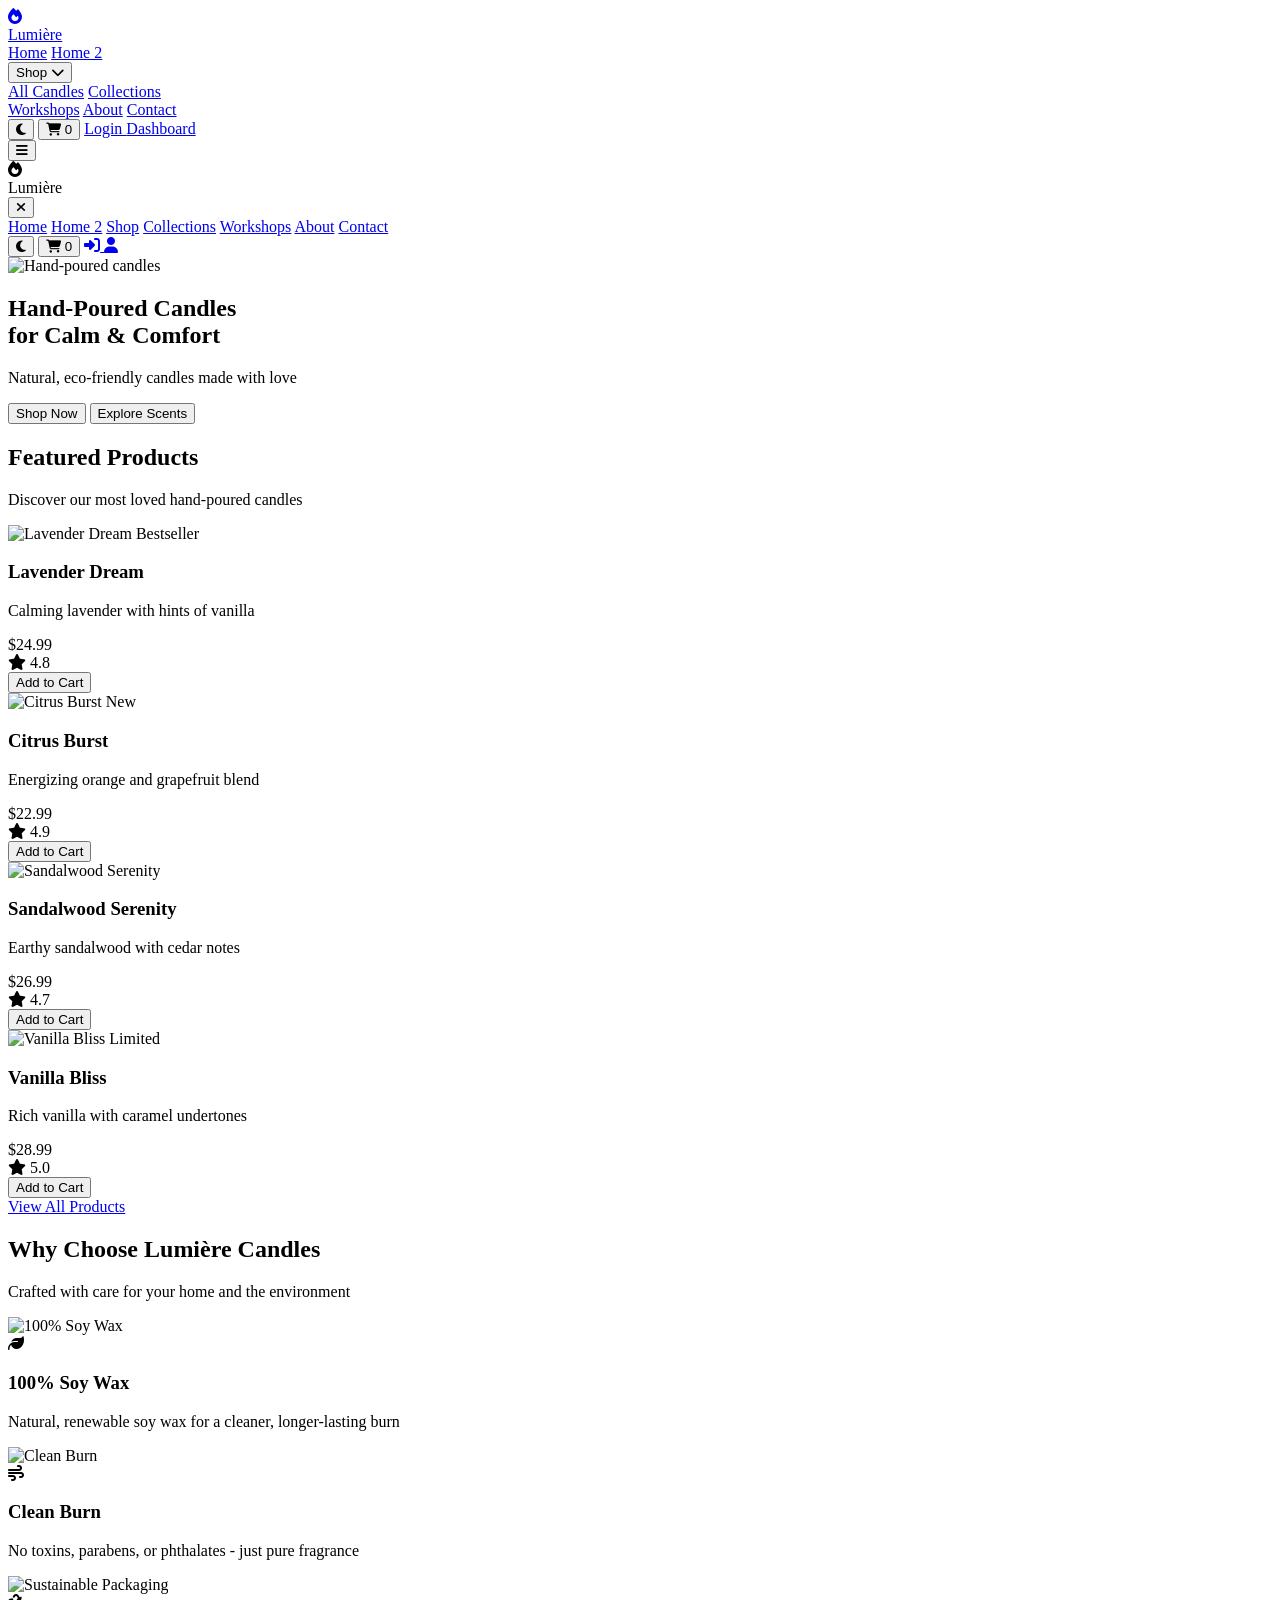
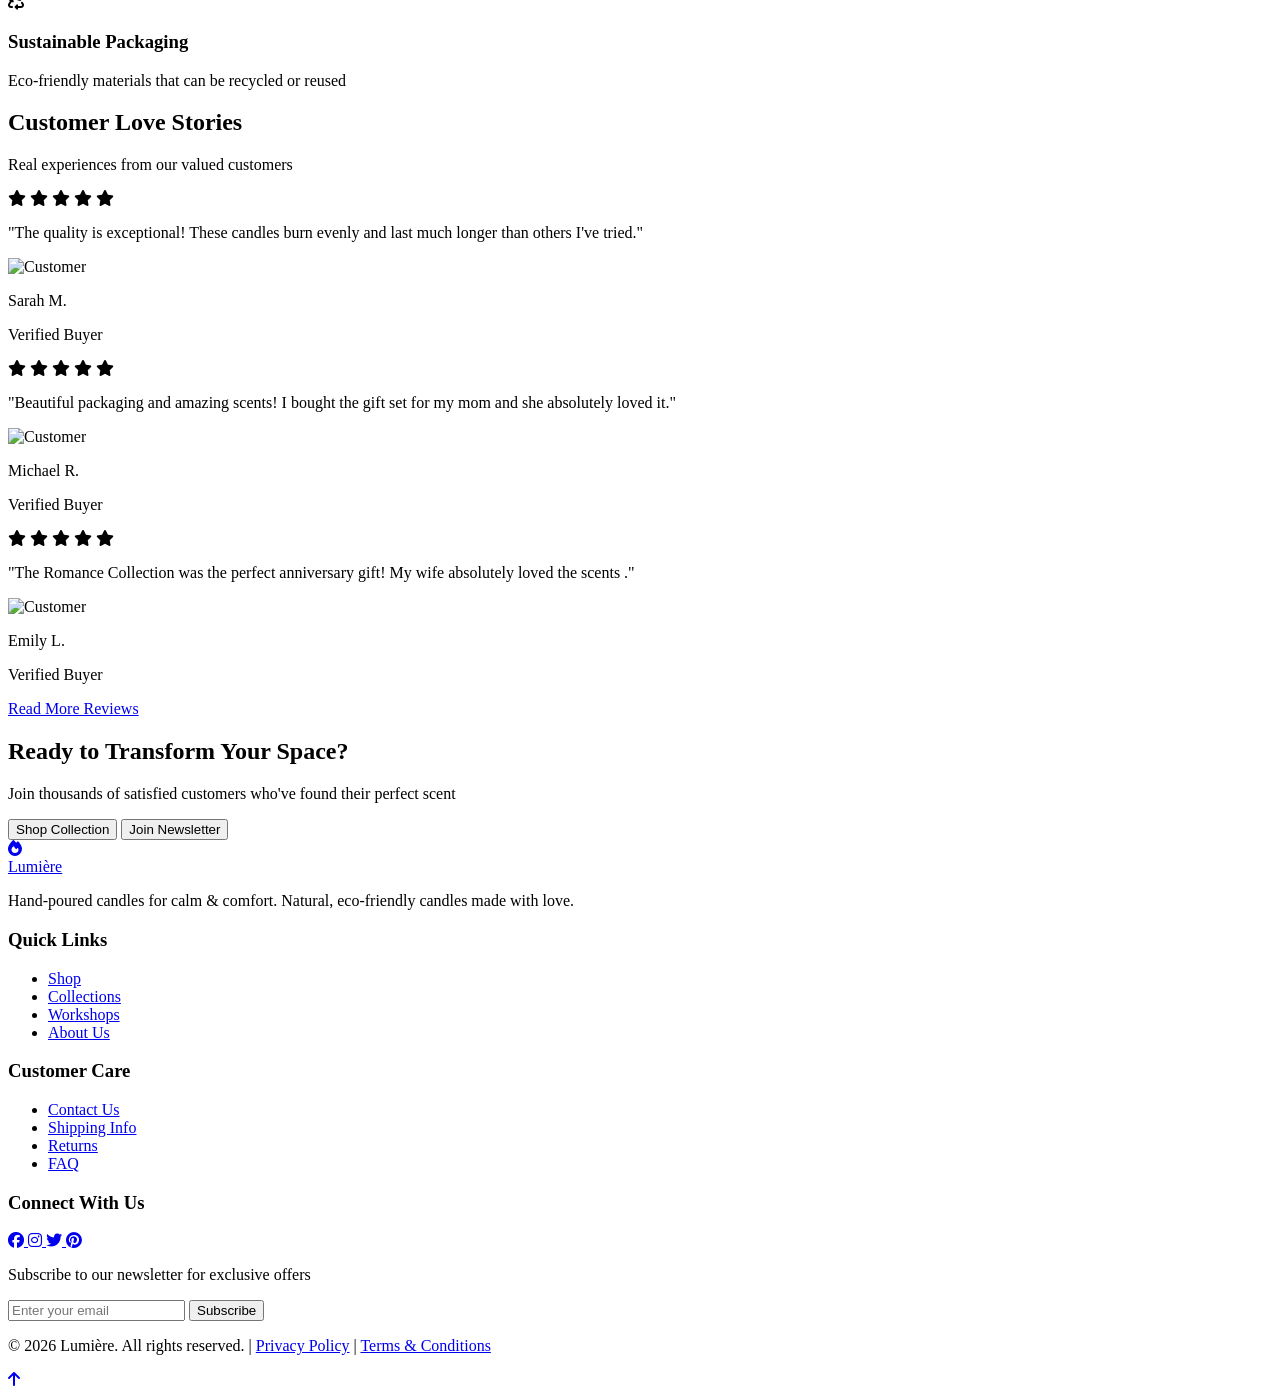
==== commit eccf66e3: "ghjk" ====
--- a/index.html
+++ b/index.html
@@ -126,8 +126,6 @@
                     <a href="workshops.html" class="block py-2 text-lg text-gray-700 dark:text-gray-300">Workshops</a>
                     <a href="about.html" class="block py-2 text-lg text-gray-700 dark:text-gray-300">About</a>
                     <a href="contact.html" class="block py-2 text-lg text-gray-700 dark:text-gray-300">Contact</a>
-                    <a href="login.html" class="block py-2 text-lg text-gray-700 dark:text-gray-300">Login</a>
-                    <a href="account.html" class="block py-2 text-lg text-gray-700 dark:text-gray-300">Account</a>
                 </nav>
 
                 <div class="mt-6 pt-6 border-t border-gray-200 dark:border-gray-700">
@@ -149,11 +147,6 @@
                             <i class="fas fa-user text-gray-700 dark:text-gray-300 text-lg"></i>
                         </a>
                     </div>
-
-                    <button
-                        class="w-full bg-orange-600 hover:bg-orange-700 text-white font-semibold py-3 px-6 rounded-lg">
-                        Shop Now
-                    </button>
                 </div>
             </div>
         </div>
@@ -426,7 +419,7 @@
                             <i class="fas fa-star"></i>
                         </div>
                         <p class="text-gray-700 dark:text-gray-300 mb-6 italic">"The Romance Collection was the perfect
-                            anniversary gift! My wife absolutely loved the scents and the packaging .."</p>
+                            anniversary gift! My wife absolutely loved the scents ."</p>
                         <div class="flex flex-col items-center">
                             <img src="https://images.unsplash.com/photo-1544005313-94ddf0286df2?auto=format&fit=crop&w=128&h=128&q=80"
                                 alt="Customer" class="w-12 h-12 rounded-full mb-3 object-cover shadow-sm">
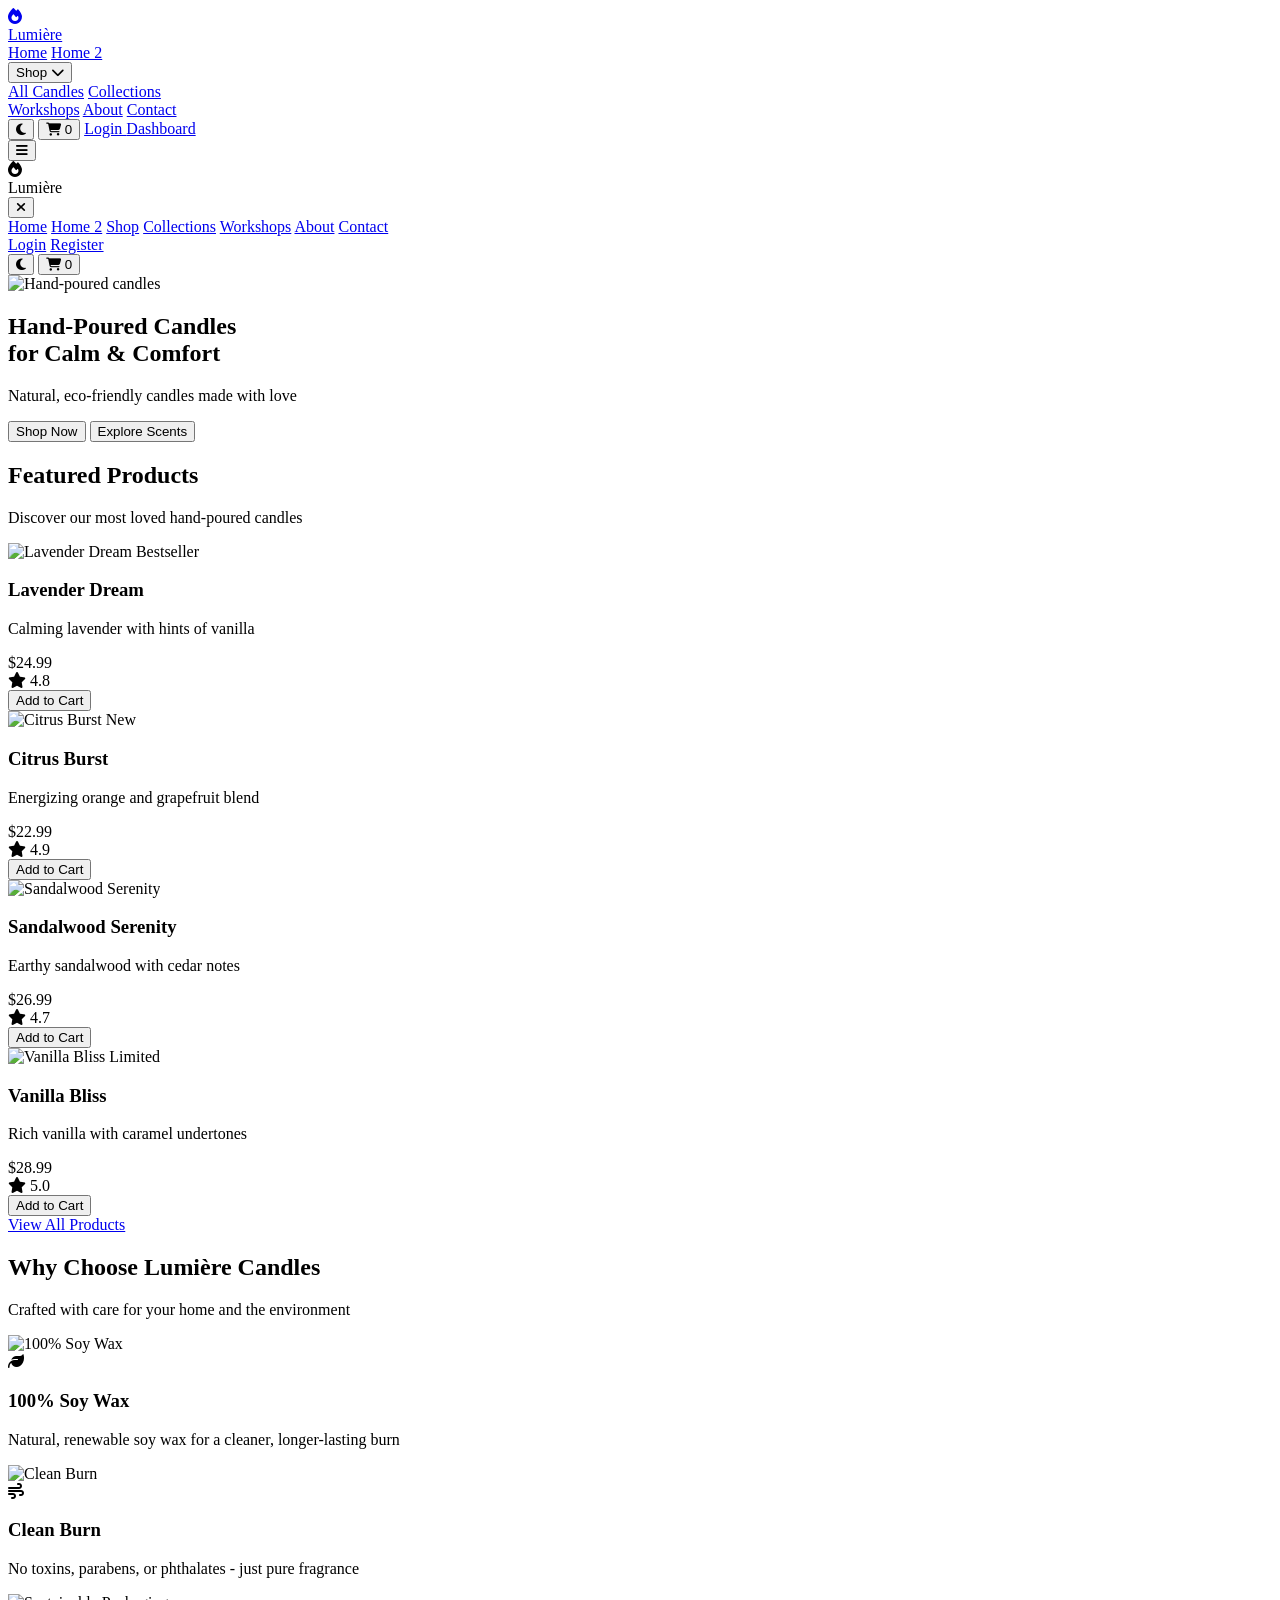
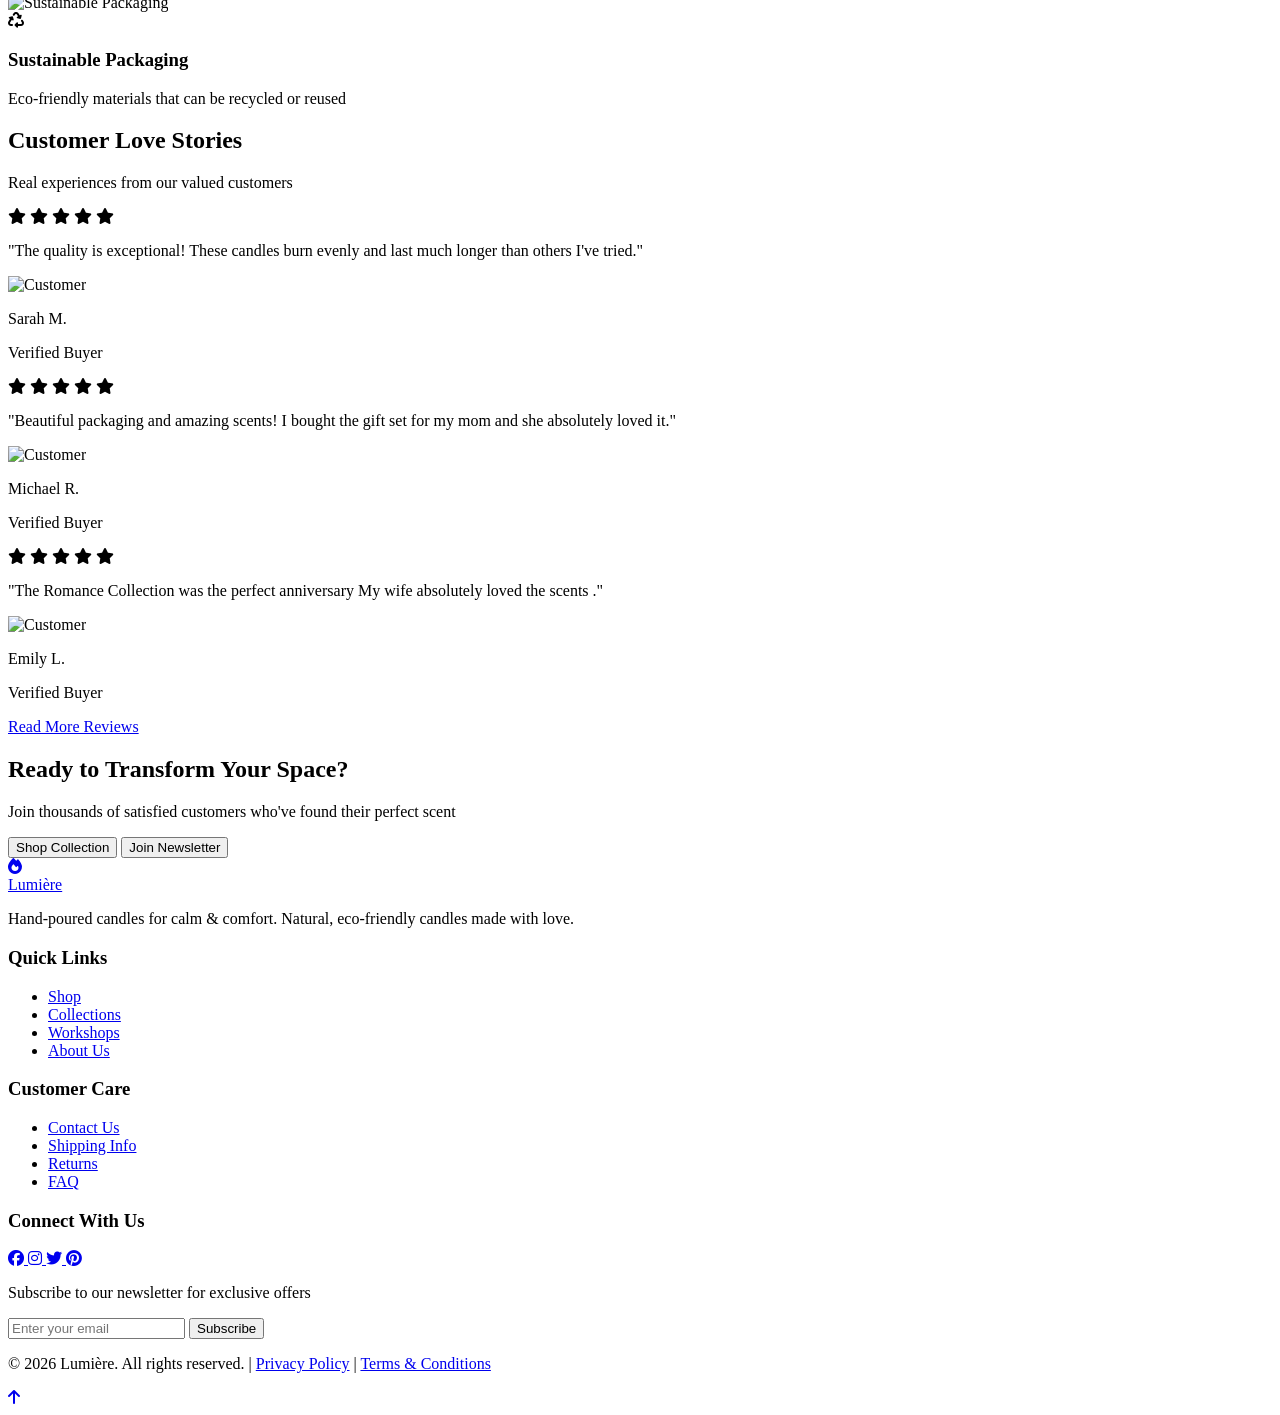
==== commit 7731e0a4: "dsvf" ====
--- a/index.html
+++ b/index.html
@@ -126,6 +126,10 @@
                     <a href="workshops.html" class="block py-2 text-lg text-gray-700 dark:text-gray-300">Workshops</a>
                     <a href="about.html" class="block py-2 text-lg text-gray-700 dark:text-gray-300">About</a>
                     <a href="contact.html" class="block py-2 text-lg text-gray-700 dark:text-gray-300">Contact</a>
+                    <div class="pt-2 mt-2 border-t border-gray-100 dark:border-gray-700">
+                        <a href="login.html" class="block py-2 text-lg text-gray-700 dark:text-gray-300">Login</a>
+                        <a href="signup.html" class="block py-2 text-lg text-gray-700 dark:text-gray-300">Register</a>
+                    </div>
                 </nav>
 
                 <div class="mt-6 pt-6 border-t border-gray-200 dark:border-gray-700">
@@ -140,12 +144,6 @@
                             <span id="mobileCartCount"
                                 class="absolute -top-1 -right-1 bg-orange-600 text-white text-xs rounded-full w-5 h-5 flex items-center justify-center">0</span>
                         </button>
-                        <a href="login.html" class="p-3 rounded-full hover:bg-gray-100 dark:hover:bg-gray-700">
-                            <i class="fas fa-sign-in-alt text-gray-700 dark:text-gray-300 text-lg"></i>
-                        </a>
-                        <a href="account.html" class="p-3 rounded-full hover:bg-gray-100 dark:hover:bg-gray-700">
-                            <i class="fas fa-user text-gray-700 dark:text-gray-300 text-lg"></i>
-                        </a>
                     </div>
                 </div>
             </div>
@@ -419,7 +417,7 @@
                             <i class="fas fa-star"></i>
                         </div>
                         <p class="text-gray-700 dark:text-gray-300 mb-6 italic">"The Romance Collection was the perfect
-                            anniversary gift! My wife absolutely loved the scents ."</p>
+                            anniversary My wife absolutely loved the scents ."</p>
                         <div class="flex flex-col items-center">
                             <img src="https://images.unsplash.com/photo-1544005313-94ddf0286df2?auto=format&fit=crop&w=128&h=128&q=80"
                                 alt="Customer" class="w-12 h-12 rounded-full mb-3 object-cover shadow-sm">
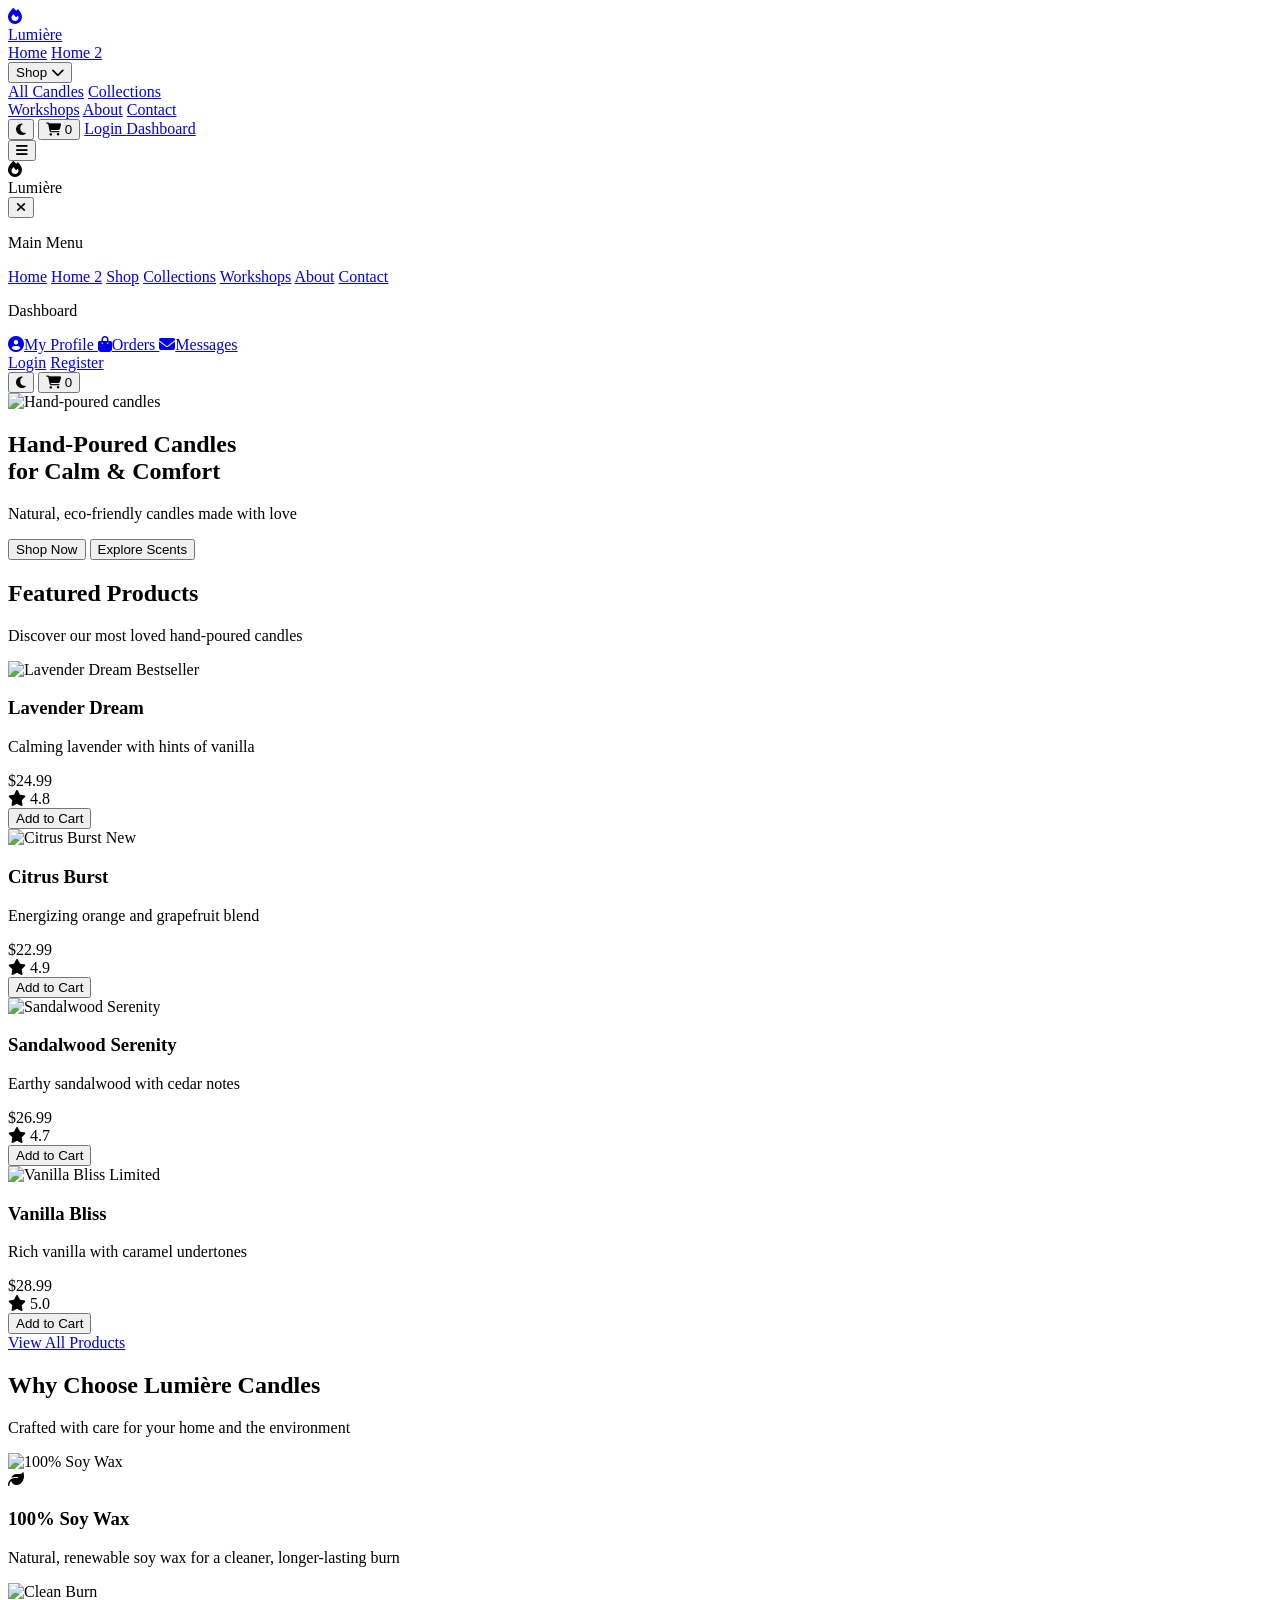
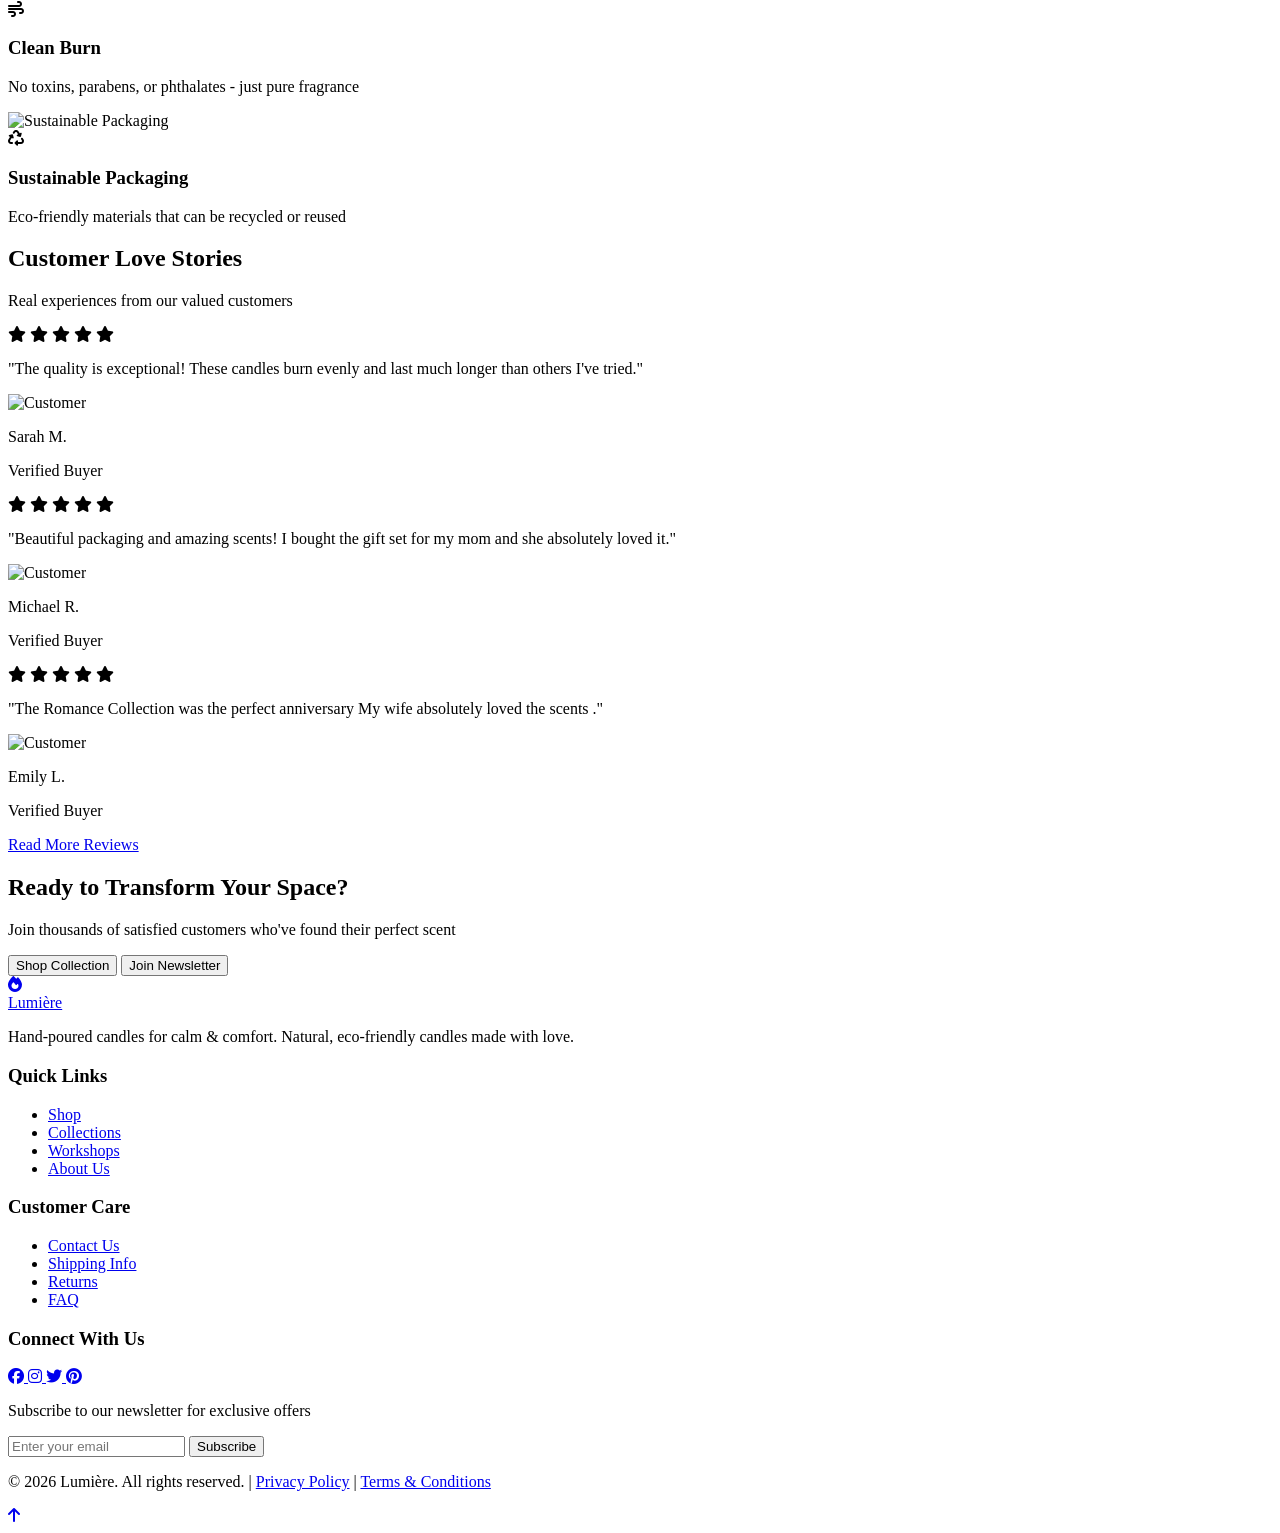
==== commit 1a348ea8: "NM," ====
--- a/index.html
+++ b/index.html
@@ -116,19 +116,42 @@
             </div>
 
             <div class="flex-1 overflow-y-auto px-4 pb-4">
-                <nav class="space-y-2">
-                    <a href="index.html"
-                        class="block py-2 text-lg text-orange-600 dark:text-orange-400 font-semibold">Home</a>
-                    <a href="home2.html" class="block py-2 text-lg text-gray-700 dark:text-gray-300">Home 2</a>
-                    <a href="shop.html" class="block py-2 text-lg text-gray-700 dark:text-gray-300">Shop</a>
-                    <a href="collections.html"
-                        class="block py-2 text-lg text-gray-700 dark:text-gray-300">Collections</a>
-                    <a href="workshops.html" class="block py-2 text-lg text-gray-700 dark:text-gray-300">Workshops</a>
-                    <a href="about.html" class="block py-2 text-lg text-gray-700 dark:text-gray-300">About</a>
-                    <a href="contact.html" class="block py-2 text-lg text-gray-700 dark:text-gray-300">Contact</a>
-                    <div class="pt-2 mt-2 border-t border-gray-100 dark:border-gray-700">
-                        <a href="login.html" class="block py-2 text-lg text-gray-700 dark:text-gray-300">Login</a>
-                        <a href="signup.html" class="block py-2 text-lg text-gray-700 dark:text-gray-300">Register</a>
+                <nav class="space-y-6">
+                    <!-- Standard Links -->
+                    <div class="space-y-2">
+                        <p class="text-xs font-bold text-gray-400 uppercase tracking-widest px-2 mb-2">Main Menu</p>
+                        <a href="index.html"
+                            class="block py-2 text-lg text-orange-600 dark:text-orange-400 font-semibold px-2">Home</a>
+                        <a href="home2.html" class="block py-2 text-lg text-gray-700 dark:text-gray-300 px-2">Home 2</a>
+                        <a href="shop.html" class="block py-2 text-lg text-gray-700 dark:text-gray-300 px-2">Shop</a>
+                        <a href="collections.html"
+                            class="block py-2 text-lg text-gray-700 dark:text-gray-300 px-2">Collections</a>
+                        <a href="workshops.html"
+                            class="block py-2 text-lg text-gray-700 dark:text-gray-300 px-2">Workshops</a>
+                        <a href="about.html" class="block py-2 text-lg text-gray-700 dark:text-gray-300 px-2">About</a>
+                        <a href="contact.html"
+                            class="block py-2 text-lg text-gray-700 dark:text-gray-300 px-2">Contact</a>
+                    </div>
+
+                    <!-- Dashboard Navigation for Mobile -->
+                    <div class="space-y-2 pt-6 border-t border-gray-100 dark:border-gray-700">
+                        <p
+                            class="text-xs font-bold text-orange-600 dark:text-orange-400 uppercase tracking-widest px-2 mb-2">
+                            Dashboard</p>
+                        <a href="account.html" class="block py-2 text-lg text-gray-700 dark:text-gray-300 px-2">
+                            <i class="fas fa-user-circle mr-3 text-orange-500"></i>My Profile
+                        </a>
+                        <a href="account.html" class="block py-2 text-lg text-gray-700 dark:text-gray-300 px-2">
+                            <i class="fas fa-shopping-bag mr-3 text-orange-500"></i>Orders
+                        </a>
+                        <a href="account.html" class="block py-2 text-lg text-gray-700 dark:text-gray-300 px-2">
+                            <i class="fas fa-envelope mr-3 text-orange-500"></i>Messages
+                        </a>
+                        <div class="pt-2 mt-2 border-t border-gray-100 dark:border-gray-700">
+                            <a href="login.html" class="block py-2 text-lg text-gray-700 dark:text-gray-300">Login</a>
+                            <a href="signup.html"
+                                class="block py-2 text-lg text-gray-700 dark:text-gray-300">Register</a>
+                        </div>
                     </div>
                 </nav>
 
